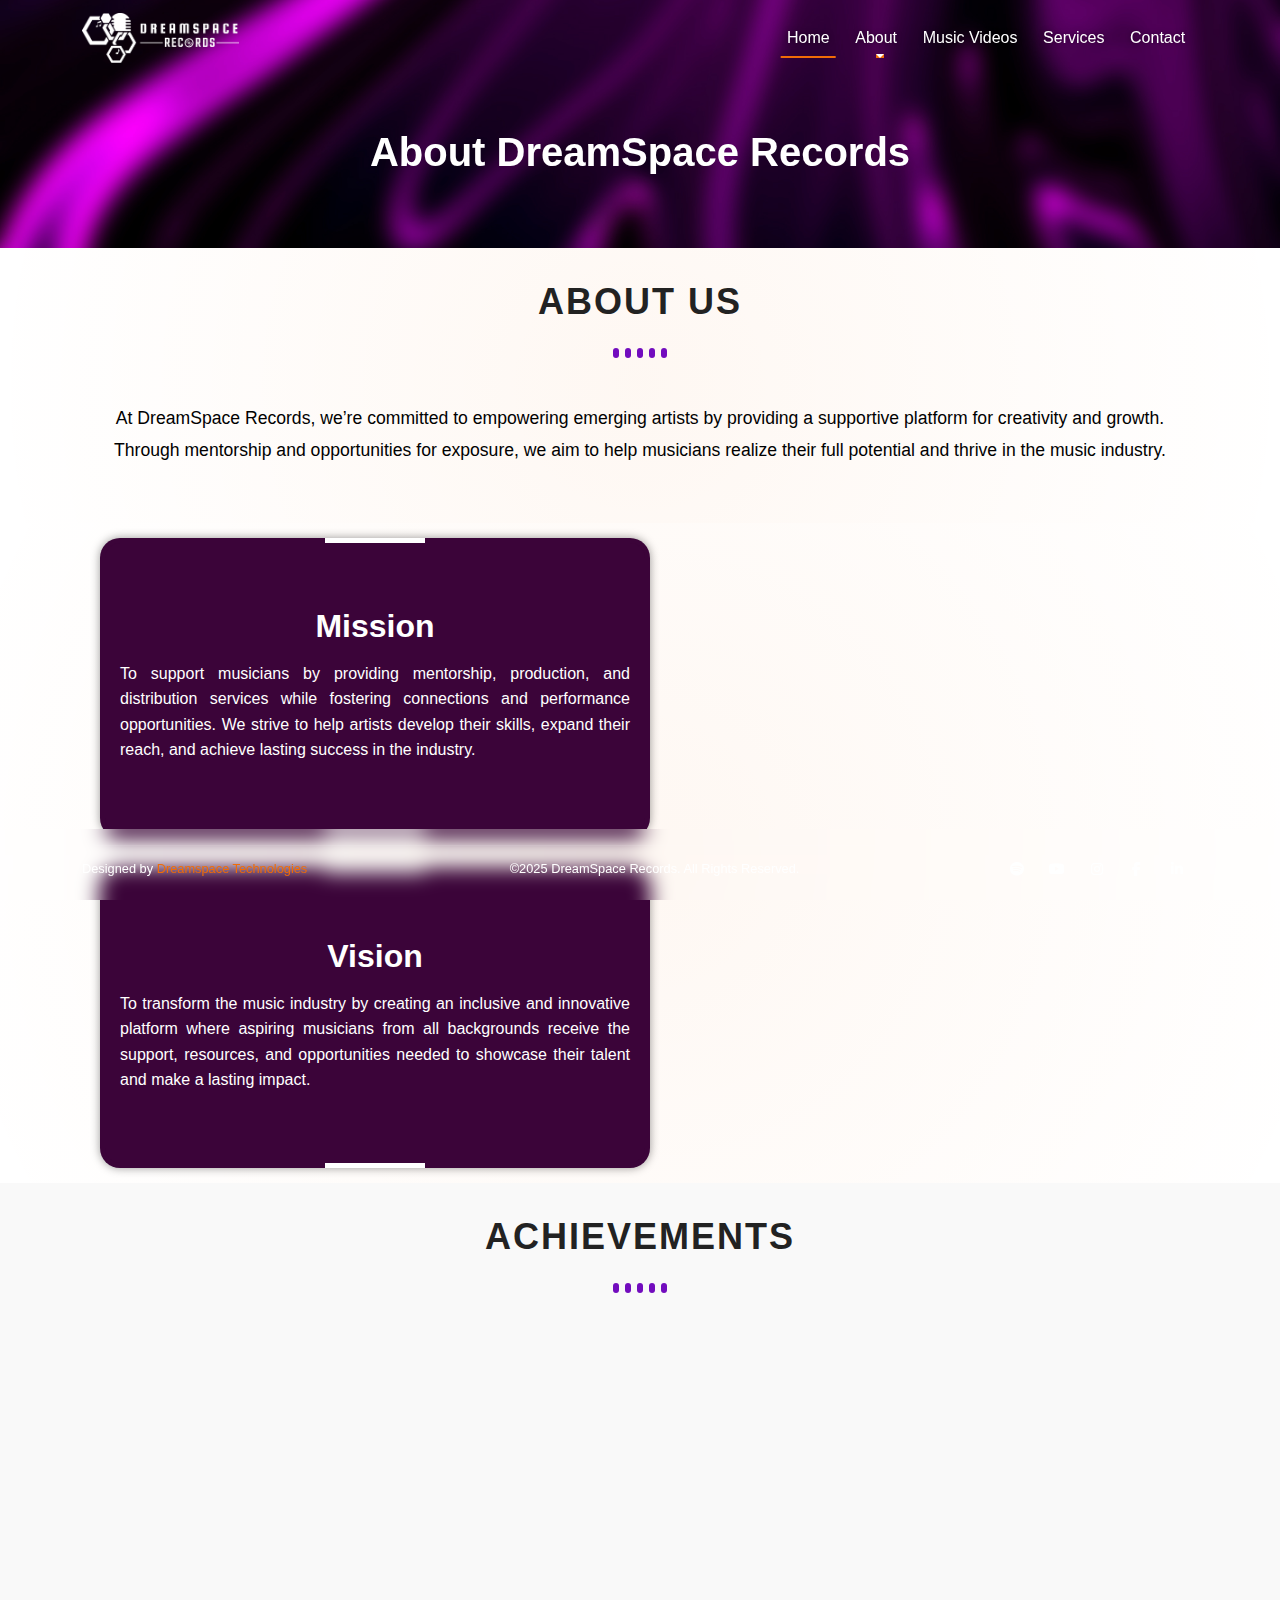
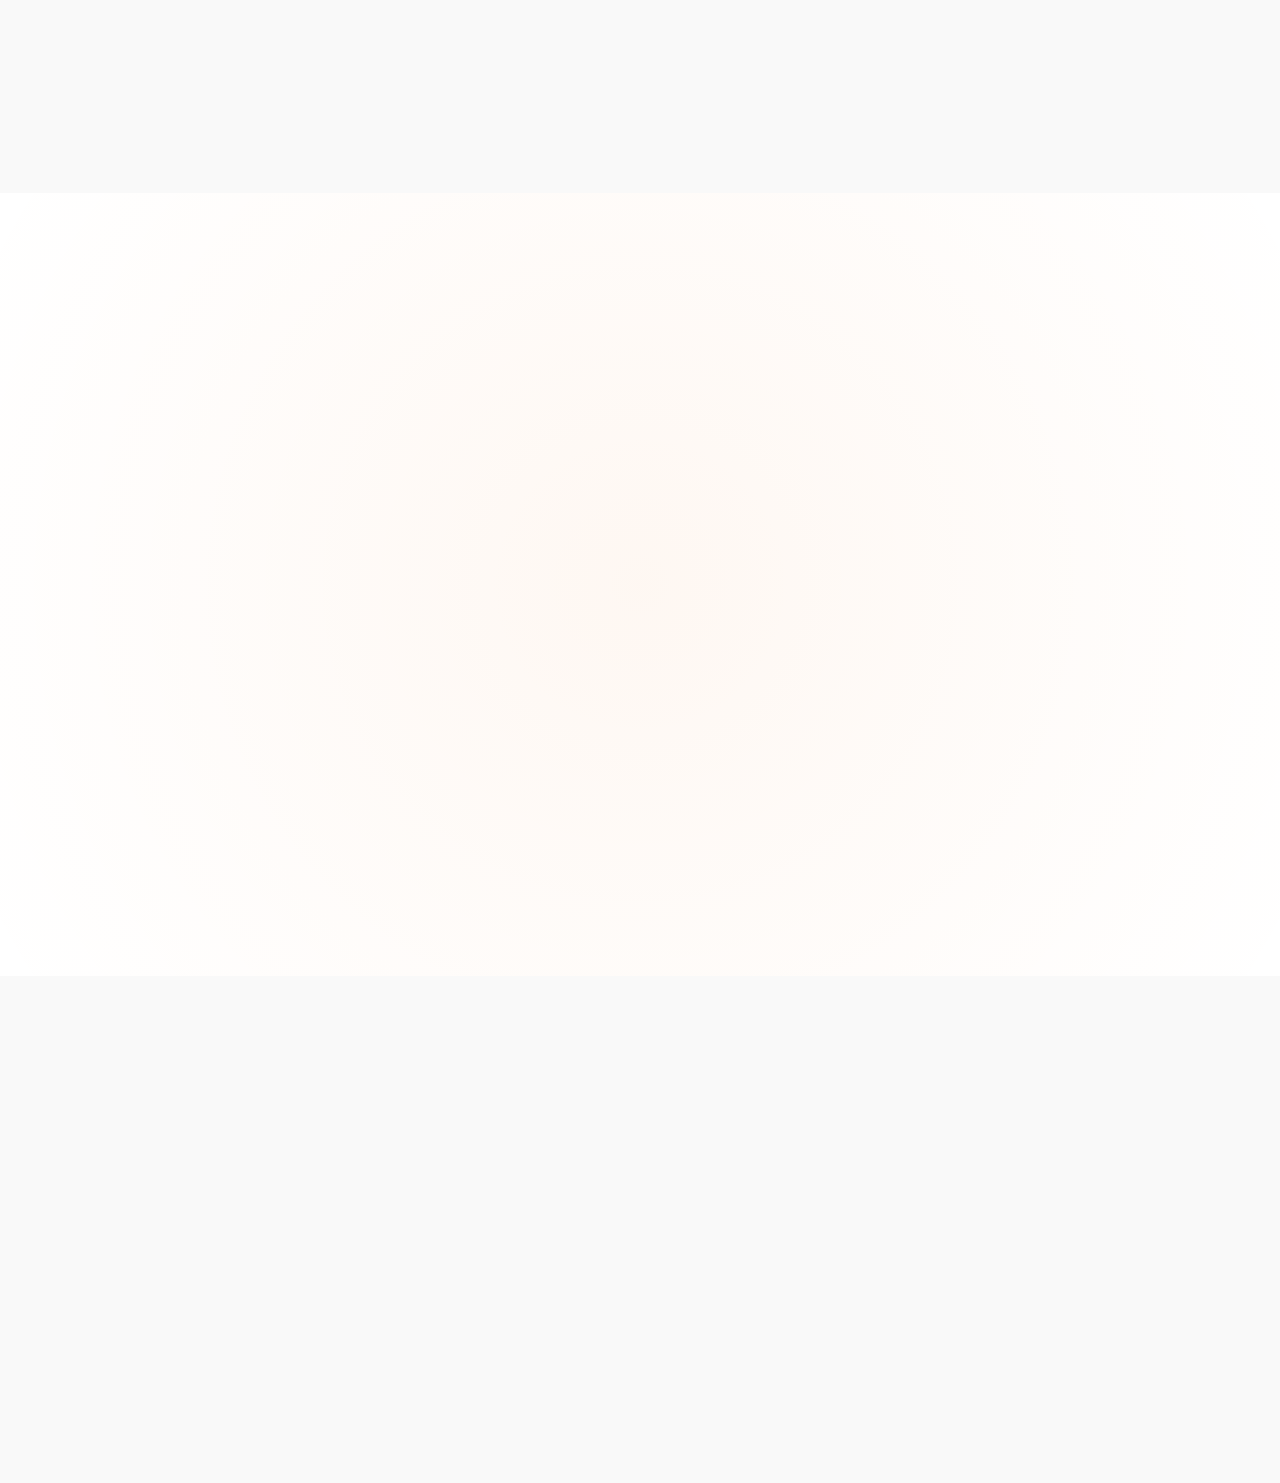
==== about.html @ 96973758 "feat : gallery section" ====
<!DOCTYPE html>
<html lang="en">
<head>
    <meta charset="UTF-8">
    <meta name="viewport" content="width=device-width, initial-scale=1.0">
    <title>About - DreamSpace Records</title>
    <link href="https://cdn.jsdelivr.net/npm/bootstrap@5.3.0/dist/css/bootstrap.min.css" rel="stylesheet">
    <link rel="stylesheet" href="https://cdnjs.cloudflare.com/ajax/libs/font-awesome/6.4.0/css/all.min.css">
    <link href="https://unpkg.com/aos@2.3.1/dist/aos.css" rel="stylesheet">
    <link rel="stylesheet" href="./styles.css">
</head>
<body>
    <!-- Navigation Bar -->
    <nav class="navbar navbar-expand-lg navbar-dark fixed-top">
        <div class="container">
            <a class="navbar-brand" href="index.html">
                <img src="./assets/images/wite.png"  alt="DreamSpace Records Logo" class="logo">
            </a>
            <button class="navbar-toggler" type="button" data-bs-toggle="collapse" data-bs-target="#navbarNav" aria-controls="navbarNav" aria-expanded="false" aria-label="Toggle navigation">
                <span class="navbar-toggler-icon"></span>
            </button>
            <div class="collapse navbar-collapse" id="navbarNav">
                <ul class="navbar-nav ms-auto">
                    <li class="nav-item">
                        <a class="nav-link active" href="index.html">Home</a>
                    </li>
                    <li class="nav-item dropdown">
                        <a class="nav-link dropdown-toggle" href="about.html" id="navbarDropdown" role="button">
                            About
                        </a>
                        <ul class="dropdown-menu" aria-labelledby="navbarDropdown">
                            <li><a class="dropdown-item" href="about.html#about-us">About Us</a></li>
                            <li><a class="dropdown-item" href="about.html#achievements">Achievements</a></li>
                            <li><a class="dropdown-item" href="about.html#artists">Artists</a></li>
                            <li><a class="dropdown-item" href="about.html#mentors">Mentors</a></li>
                        </ul>
                    </li>
                    <li class="nav-item">
                        <a class="nav-link" href="#music-videos">Music Videos</a>
                    </li>
                    <li class="nav-item">
                        <a class="nav-link" href="services.html">Services</a>
                    </li>
                    <li class="nav-item">
                        <a class="nav-link" href="contact.html">Contact</a>
                    </li>
                </ul>
            </div>
        </div>
    </nav>

    <!-- Page Header -->
    <section class="sub-page-header">
        <div class="container">
            <h1 data-aos="fade-up">About DreamSpace Records</h1>
        </div>
    </section>

    <!-- About Us Section -->
    <section id="about-us" class="about-section">
        <div class="container">
            <div class="section-title">
                <h2>About Us</h2>
                <div class="sound-wave">
                    <span></span><span></span><span></span><span></span><span></span>
                </div>
                <!-- <p>Watch. Listen. Repeat.</p> -->
            </div>
            <div class="row">
                    <p>At DreamSpace Records, we’re committed to empowering emerging artists by providing a supportive platform for creativity and growth. Through mentorship and opportunities for exposure, we aim to help musicians realize their full potential and thrive in the music industry.</p>
            </div>
        </div>
    </section>

    <!-- Mission & Vision Section -->
    <section class="nw-section">
        <div class="nw-card">
          <div class="nw-card-content">
            <h2>Mission</h2>
            <p>To support musicians by providing mentorship, production, and distribution services while fostering connections and performance opportunities. We strive to help artists develop their skills, expand their reach, and achieve lasting success in the industry.</p>
          </div>
        </div>
      
        <div class="nw-card">
          <div class="nw-card-content">
            <h2>Vision</h2>
            <p>To transform the music industry by creating an inclusive and innovative platform where aspiring musicians from all backgrounds receive the support, resources, and opportunities needed to showcase their talent and make a lasting impact.</p>
          </div>
        </div>
      </section>
      
    <!-- Achievements Section -->
    <section id="achievements" class="achievements-section">
        <div class="container">
            <div class="section-title">
                <h2>Achievements</h2>
                <div class="sound-wave">
                    <span></span><span></span><span></span><span></span><span></span>
                </div>
                <!-- <p>Over the past 2 years, we've reached some incredible milestones, and we are thrilled to share our achievements with you.</p> -->
            </div>
            <p class="section-intro" data-aos="fade-up">Over the past 2 years, we've reached some incredible milestones, and we are thrilled to share our achievements with you.</p>
            
            <div class="row row-cols-1 row-cols-md-2 row-cols-lg-5">
                <div class="col-a" data-aos="fade-up" data-aos-delay="100">
                    <div class="achievement-card">
                        <div class="achievement-icon">
                            <i class="fas fa-music"></i>
                        </div>
                        <h3>17+</h3>
                        <h4>Music Productions</h4>
                    </div>
                </div>
                <div class="col-a" data-aos="fade-up" data-aos-delay="200">
                    <div class="achievement-card">
                        <div class="achievement-icon">
                            <i class="fas fa-users"></i>
                        </div>
                        <h3>15+</h3>
                        <h4>Talented Artists</h4>
                    </div>
                </div>
                <div class="col-a" data-aos="fade-up" data-aos-delay="300">
                    <div class="achievement-card">
                        <div class="achievement-icon">
                            <i class="fas fa-microphone-alt"></i>
                        </div>
                        <h3>7+</h3>
                        <h4>Independent Artists</h4>
                    </div>
                </div>
                <div class="col-a" data-aos="fade-up" data-aos-delay="400">
                    <div class="achievement-card">
                        <div class="achievement-icon">
                            <i class="fas fa-graduation-cap"></i>
                        </div>
                        <h3>5</h3>
                        <h4>Education Programs</h4>
                    </div>
                </div>
                <div class="col-a" data-aos="fade-up" data-aos-delay="500">
                    <div class="achievement-card">
                        <div class="achievement-icon">
                            <i class="fas fa-graduation-cap"></i>
                        </div>
                        <h3>7</h3>
                        <h4>Live Performances</h4>
                    </div>
                </div>
            </div>
            
            <!-- <section id="imageGallery">
                <div class="gallery">
                    <div class="box box1"><img src="./assets/images/gallery/g-1.jpg" alt="Image 1"></div>
                    <div class="box box2"><img src="./assets/images/gallery/g-2.jpg" alt="Image 2"></div>
                    <div class="box box3"><img src="./assets/images/gallery/g-3.jpg" alt="Image 3"></div>
                    <div class="box box4"><img src="./assets/images/gallery/g-4.jpg" alt="Image 4"></div>
                    <div class="box box5"><img src="./assets/images/gallery/g-5.jpg" alt="Image 5"></div>
                    <div class="box box6"><img src="./assets/images/gallery/g-6.jpg" alt="Image 6"></div>
                    <div class="box box7"><img src="./assets/images/gallery/g-7.jpg" alt="Image 7"></div>
                    <div class="box box8"><img src="./assets/images/gallery/g-8.jpg" alt="Image 8"></div>
                </div>
            </section> -->


            <!-- <div class="achievement-gallery" data-aos="fade-up">
                <div class="row">
                    <div class="col-md-4">
                        <img src="/placeholder.svg?height=250&width=400" alt="Achievement 1" class="img-fluid rounded">
                    </div>
                    <div class="col-md-4">
                        <img src="/placeholder.svg?height=250&width=400" alt="Achievement 2" class="img-fluid rounded">
                    </div>
                    <div class="col-md-4">
                        <img src="/placeholder.svg?height=250&width=400" alt="Achievement 3" class="img-fluid rounded">
                    </div>
                </div>
            </div> -->
        </div>
    </section>

    
    <!-- Artists Section -->
    <section id="artists" class="artists-section">
        <div class="container">
            <h2 class="section-title" data-aos="fade-up">Artists</h2>
            
            <div class="row">
                <div class="col-md-4" data-aos="fade-up" data-aos-delay="100">
                    <div class="artist-card">
                        <div class="artist-image">
                            <img src="./assets/images/aram-sei.jpg" alt="Dinoj M" class="img-fluid">
                        </div>
                        <div class="artist-info">
                            <h3>Dinoj M</h3>
                            <h4>Music Producer, Indie Artist</h4>
                            <p>As the Director of DreamSpace Records, Dinoj not only oversees operations but also actively produces music for fellow artists, fostering their growth and empowering their creative journeys.</p>
                            <div class="artist-social">
                                <a href="#"><i class="fab fa-instagram"></i></a>
                                <a href="#"><i class="fab fa-spotify"></i></a>
                                <a href="#"><i class="fab fa-youtube"></i></a>
                            </div>
                        </div>
                    </div>
                </div>
                <div class="col-md-4" data-aos="fade-up" data-aos-delay="200">
                    <div class="artist-card">
                        <div class="artist-image">
                            <img src="/placeholder.svg?height=400&width=400" alt="SajaS" class="img-fluid">
                        </div>
                        <div class="artist-info">
                            <h3>SajaS</h3>
                            <h4>Indie Artist</h4>
                            <p>Known for her powerful rap lyrics, SajaS addresses themes of women's empowerment and social issues, using her music to inspire and provoke thought.</p>
                            <div class="artist-social">
                                <a href="#"><i class="fab fa-instagram"></i></a>
                                <a href="#"><i class="fab fa-spotify"></i></a>
                                <a href="#"><i class="fab fa-youtube"></i></a>
                            </div>
                        </div>
                    </div>
                </div>
                <div class="col-md-4" data-aos="fade-up" data-aos-delay="300">
                    <div class="artist-card">
                        <div class="artist-image">
                            <img src="/placeholder.svg?height=400&width=400" alt="Jeroem Jr" class="img-fluid">
                        </div>
                        <div class="artist-info">
                            <h3>Jeroem Jr</h3>
                            <h4>Indie Artist</h4>
                            <p>Jeroem Jr expresses pride in his culture and personal emotions through his raps, offering listeners a deep connection to his heritage and experiences.</p>
                            <div class="artist-social">
                                <a href="#"><i class="fab fa-instagram"></i></a>
                                <a href="#"><i class="fab fa-spotify"></i></a>
                                <a href="#"><i class="fab fa-youtube"></i></a>
                            </div>
                        </div>
                    </div>
                </div>
            </div>
        </div>
    </section>

    <!-- Mentors Section -->
    <section id="mentors" class="mentors-section">
        <div class="container">
            <h2 class="section-title" data-aos="fade-up">Mentors</h2>
            
            <div class="row">
                <div class="col-md-6 col-lg-3" data-aos="fade-up" data-aos-delay="100">
                    <div class="mentor-card">
                        <div class="mentor-image">
                            <img src="/placeholder.svg?height=300&width=300" alt="Mentor 1" class="img-fluid">
                        </div>
                        <div class="mentor-info">
                            <h3>Navz-47</h3>
                            <h4>Hip-Hop Artist & Producer</h4>
                            <p>International artist conducting workshops to help develop skills.</p>
                        </div>
                    </div>
                </div>
                <div class="col-md-6 col-lg-3" data-aos="fade-up" data-aos-delay="200">
                    <div class="mentor-card">
                        <div class="mentor-image">
                            <img src="/placeholder.svg?height=300&width=300" alt="Mentor 2" class="img-fluid">
                        </div>
                        <div class="mentor-info">
                            <h3>Gachi B</h3>
                            <h4>Music Producer</h4>
                            <p>Helping artists develop their skills and launch music careers.</p>
                        </div>
                    </div>
                </div>
                <div class="col-md-6 col-lg-3" data-aos="fade-up" data-aos-delay="300">
                    <div class="mentor-card">
                        <div class="mentor-image">
                            <img src="/placeholder.svg?height=300&width=300" alt="Mentor 3" class="img-fluid">
                        </div>
                        <div class="mentor-info">
                            <h3>Sumugan Sivanesan</h3>
                            <h4>Music Educator</h4>
                            <p>Guiding aspiring musicians in creating innovative music.</p>
                        </div>
                    </div>
                </div>
                <div class="col-md-6 col-lg-3" data-aos="fade-up" data-aos-delay="400">
                    <div class="mentor-card">
                        <div class="mentor-image">
                            <img src="/placeholder.svg?height=300&width=300" alt="Mentor 4" class="img-fluid">
                        </div>
                        <div class="mentor-info">
                            <h3>Lucinda Dayhew</h3>
                            <h4>Vocal Coach</h4>
                            <p>Helping artists develop their vocal skills and techniques.</p>
                        </div>
                    </div>
                </div>
            </div>
        </div>
    </section>

    <!-- Footer -->
    <footer class="glass-footer">
        <div class="container">
            <div class="footer-bottom">
                <p class="design-by">
                    Designed by <a href="" target="_blank">Dreamspace Technologies</a>
                </p>            
                <p class="copyright">&copy;2025 DreamSpace Records. All Rights Reserved.</p>
                <div class="social-icons">
                    <a href="https://open.spotify.com/" target="_blank"><i class="fab fa-spotify"></i></a>
                    <a href="https://www.youtube.com/@DreamSpaceRecords-lk" target="_blank"><i class="fab fa-youtube"></i></a>
                    <a href="https://www.instagram.com/" target="_blank"><i class="fab fa-instagram"></i></a>
                    <a href="https://www.facebook.com/dreamspacerecords.lk" target="_blank"><i class="fab fa-facebook-f"></i></a>
                    <a href="https://www.linkedin.com/" target="_blank"><i class="fab fa-linkedin-in"></i></a>
                </div>
            </div>
        </div>
    </footer>

    <script src="https://cdn.jsdelivr.net/npm/bootstrap@5.3.0/dist/js/bootstrap.bundle.min.js"></script>
    <script src="https://unpkg.com/aos@2.3.1/dist/aos.js"></script>
    <script src="script.js"></script>
</body>
</html>
---- styles.css ----
/* Global Styles */
:root {
  --primary-color: #f06c07;
  --secondary-color: #42376a;
  --dark-color: #010101;
  --light-color: #ebf of2;
  --transition: all 0.3s ease;
}

body {
  font-family: "Poppins", sans-serif;
  background-color: #ffffff;
  color: var(--dark-color);
  overflow-x: hidden;
}

h1,
h2,
h3,
h4,
h5,
h6 {
  font-weight: 700;
}

a {
  color: var(--primary-color);
  text-decoration: none;
  transition: var(--transition);
}

a:hover {
  color: var(--secondary-color);
}


/*--------------------------------------------------------------
# Section Title - Animated Sound Wave
--------------------------------------------------------------*/
.section-title {
  text-align: center;
  padding-bottom: 40px;
  position: relative;
}

.section-title h2 {
  font-size: 36px;
  font-weight: 700;
  color: #222; /* Dark text for contrast */
  text-transform: uppercase;
  letter-spacing: 2px;
  margin-bottom: 20px;
}

/* Sound Wave Animation */
.sound-wave {
  display: flex;
  justify-content: center;
  align-items: center;
  gap: 6px;
  height: 20px;
}

/* Individual Bars */
.sound-wave span {
  display: inline-block;
  width: 6px;
  height: 10px;
  background: #720CBE;  /* Your required color */
  animation: waveMotion 1s infinite ease-in-out alternate;
  border-radius: 3px;
}

/* Animation Timing for Each Bar */
.sound-wave span:nth-child(1) {
  animation-delay: 0s;
}
.sound-wave span:nth-child(2) {
  animation-delay: 0.2s;
}
.sound-wave span:nth-child(3) {
  animation-delay: 0.4s;
}
.sound-wave span:nth-child(4) {
  animation-delay: 0.6s;
}
.sound-wave span:nth-child(5) {
  animation-delay: 0.8s;
}

/* Keyframes for Wave Motion */
@keyframes waveMotion {
  0% {
    height: 10px;
    opacity: 0.8;
  }
  50% {
    height: 20px;
    opacity: 1;
  }
  100% {
    height: 10px;
    opacity: 0.8;
  }
}

/* Subtitle Text */
.section-title p {
  font-size: 18px;
  color: #555;
  max-width: 600px;
  margin: 10px auto 0;
  line-height: 1.6;
  font-weight: 300;
}

/* cursor animation */
.cursor-container {
  position: fixed;
  top: 0;
  left: 0;
  pointer-events: none;
  z-index: 9999;
  width: 100%;
  height: 100%;
}

.cursor {
  position: fixed; /* Change from absolute to fixed */
  width: 20px;
  height: 20px;
  background-color: #720cbe;
  border-radius: 50%;
  transform: translate(-50%, -50%);
  transition: width 0.2s, height 0.2s;
  box-shadow: 0 0 10px rgba(114, 12, 190, 0.5);
}

.cursor-trail {
  position: fixed; /* Change from absolute to fixed */
  width: 40px;
  height: 40px;
  border: 2px solid #ff6d00;
  border-radius: 50%;
  transform: translate(-50%, -50%);
  transition: all 0.08s ease-out;
  opacity: 0.6;
}

.music-note {
  position: fixed; /* This is set in JS now, but good to have here too */
  font-size: 24px;
  pointer-events: none;
  animation: float 2s cubic-bezier(0.25, 0.1, 0.25, 1) forwards;
  opacity: 0.9;
  z-index: 100;
}

.music-note.purple {
  color: #720cbe;
  text-shadow: 0 0 5px rgba(114, 12, 190, 0.3);
}

.music-note.orange {
  color: #ff6d00;
  text-shadow: 0 0 5px rgba(255, 109, 0, 0.3);
}

.wave {
  position: fixed; /* This is set in JS now, but good to have here too */
  border-radius: 50%;
  transform: translate(-50%, -50%);
  pointer-events: none;
  opacity: 0;
  z-index: 90;
  animation: wave 1.8s cubic-bezier(0.215, 0.61, 0.355, 1) forwards;
}

.wave.purple {
  border: 2px solid #720cbe;
}

.wave.orange {
  border: 2px solid #ff6d00;
}

@keyframes float {
  0% {
      transform: translate(0, 0) rotate(0deg) scale(0.5);
      opacity: 0.9;
  }
  20% {
      opacity: 1;
  }
  100% {
      transform: translate(var(--x), var(--y)) rotate(var(--r)) scale(1.2);
      opacity: 0;
  }
}

@keyframes wave {
  0% {
      width: 0px;
      height: 0px;
      opacity: 0.7;
  }
  50% {
      opacity: 0.5;
  }
  100% {
      width: 200px;
      height: 200px;
      opacity: 0;
  }
}

@media (max-width: 768px) {
  .cursor {
      width: 15px;
      height: 15px;
  }
  
  .cursor-trail {
      width: 30px;
      height: 30px;
  }
  
  .music-note {
      font-size: 20px;
  }
  
  @keyframes wave {
      100% {
          width: 150px;
          height: 150px;
      }
  }
}


/* Navbar Styles */

/* Navbar Styles */
.navbar {
  background-color: transparent;
  padding: 0.5rem 0; /* Reduced padding for a smaller navbar */
  transition: var(--transition);
  backdrop-filter: blur(0px);
  -webkit-backdrop-filter: blur(0px);
}

.navbar.scrolled {
  background-color: rgba(1, 1, 1, 0.7);
  box-shadow: 0 2px 10px rgba(0, 0, 0, 0.1);
  backdrop-filter: blur(10px);
  -webkit-backdrop-filter: blur(10px);
}

/* Adjusted logo size */
.navbar-brand img.logo {
  height: 50px; /* Reduced logo height */
  transition: var(--transition);
}

/* Navbar Links */
.navbar-dark .navbar-nav .nav-link {
  color: white !important;
  font-weight: 500;
  padding: 0.5rem 0.8rem;
  position: relative;
  text-shadow: 0 0 5px rgba(0, 0, 0, 0.5);
}

.navbar-dark .navbar-nav .nav-link::after {
  content: "";
  position: absolute;
  bottom: 0;
  left: 50%;
  width: 0;
  height: 2px;
  background-color: var(--primary-color);
  transition: var(--transition);
  transform: translateX(-50%);
}

.navbar-dark .navbar-nav .nav-link:hover::after,
.navbar-dark .navbar-nav .nav-link.active::after {
  width: 80%;
}

/* Dropdown Menu */
.dropdown-menu {
  background-color: rgba(1, 1, 1, 0.85);
  border: none;
  border-radius: 0.5rem;
  backdrop-filter: blur(12px);
  -webkit-backdrop-filter: blur(12px);
  padding: 0.8rem;
  min-width: 220px;
  box-shadow: 0 5px 20px rgba(0, 0, 0, 0.3);
  transform: translateY(10px);
  opacity: 0;
  visibility: hidden;
  transition: opacity 0.3s ease, transform 0.3s ease;
}

/* Show dropdown smoothly */
.nav-item.dropdown:hover .dropdown-menu {
  opacity: 1;
  visibility: visible;
  transform: translateY(0);
}

/* Dropdown Items */
.dropdown-item {
  color: white;
  transition: var(--transition);
  padding: 0.6rem 1rem;
  border-radius: 0.3rem;
  margin-bottom: 0.25rem;
  display: flex;
  align-items: center;
  gap: 10px;
  font-size: 0.95rem;
  transition: all 0.3s ease;
}

/* Add hover effect with slight movement */
.dropdown-item:hover {
  background-color: var(--primary-color);
  color: white;
  transform: translateX(8px);
}

/* Dropdown item icon (optional) */
.dropdown-item i {
  font-size: 1rem;
  opacity: 0.8;
  transition: 0.3s ease;
}

.dropdown-item:hover i {
  opacity: 1;
}


/* When the navbar is scrolled, change background color to white */
.navbar.scrolled {
  background-color: white !important;
  box-shadow: 0 2px 10px rgba(0, 0, 0, 0.1);
  backdrop-filter: blur(10px);
  -webkit-backdrop-filter: blur(10px);
}

/* Adjust text color for scrolled navbar */
.navbar.scrolled .nav-link {
  color: purple !important;
}



/* Mobile Navbar */
@media (max-width: 991.98px) {
  .navbar-collapse {
    background-color: rgba(1, 1, 1, 0.95);
    padding: 1rem;
    border-radius: 0.5rem;
  }
}


/* Hero Section Styles */
.hero-section {
  position: relative;
  height: 100vh;
  overflow: hidden;
}

.carousel-item {
  height: 100vh;
}

.carousel-item img {
  object-fit: cover;
  filter: brightness(0.6);
  height: 100%;
}

.carousel-caption {
  position: absolute;
  top: 50%;
  left: 0;
  right: 0;
  transform: translateY(-50%);
  bottom: auto;
  z-index: 10;
  pointer-events: none;
}

/* Fixed dimensions for hero logo */
.hero-logo {
  width: 300px;
  height: auto;
  margin-bottom: 2rem;
  animation: float 3s ease-in-out infinite;
}

@keyframes float {
  0% {
    transform: translateY(0px);
  }
  50% {
    transform: translateY(-10px);
  }
  100% {
    transform: translateY(0px);
  }
}

.slogan {
  font-size: 2.5rem;
  font-weight: 700;
  margin-bottom: 2rem;
  text-shadow: 2px 2px 4px rgba(0, 0, 0, 0.5);
}

/* Latest Videos Section Styles */
.latest-videos-section {
  padding: 2.5rem 0;
  background-color: var(--light-color);
}

.video-card {
  background-color: white;
  border-radius: 1rem;
  overflow: hidden;
  box-shadow: 0 5px 15px rgba(0, 0, 0, 0.1);
  transition: var(--transition);
  margin-bottom: 2rem;
  height: 100%;
  position: relative;
  z-index: 1;
}

.video-card::before {
  content: "";
  position: absolute;
  top: 0;
  left: 0;
  width: 100%;
  height: 100%;
  background: linear-gradient(135deg, var(--primary-color) 0%, var(--secondary-color) 100%);
  opacity: 0;
  z-index: -1;
  transition: var(--transition);
  border-radius: 1rem;
}

.video-card:hover::before {
  opacity: 0.1;
}

.video-card:hover {
  transform: translateY(-10px) scale(1.02);
  box-shadow: 0 15px 30px rgba(0, 0, 0, 0.2);
}

.video-thumbnail {
  position: relative;
  overflow: hidden;
}

.video-thumbnail img {
  width: 100%;
  transition: var(--transition);
}

.video-card:hover .video-thumbnail img {
  transform: scale(1.1);
}

.play-button {
  position: absolute;
  top: 50%;
  left: 50%;
  transform: translate(-50%, -50%);
  width: 60px;
  height: 60px;
  background-color: var(--primary-color);
  border-radius: 50%;
  display: flex;
  align-items: center;
  justify-content: center;
  color: white;
  font-size: 1.5rem;
  opacity: 0;
  transition: var(--transition);
  cursor: pointer;
  z-index: 2;
}

.video-card:hover .play-button {
  opacity: 1;
  animation: pulse 1.5s infinite;
}

@keyframes pulse {
  0% {
    box-shadow: 0 0 0 0 rgba(240, 108, 7, 0.7);
  }
  70% {
    box-shadow: 0 0 0 15px rgba(240, 108, 7, 0);
  }
  100% {
    box-shadow: 0 0 0 0 rgba(240, 108, 7, 0);
  }
}

.video-info {
  padding: 1.5rem;
}

.video-info h3 {
  font-size: 1.5rem;
  margin-bottom: 0.5rem;
  color: var(--secondary-color);
}

.video-info p {
  color: #666;
  margin-bottom: 1rem;
}

.watch-link {
  display: inline-block;
  color: var(--primary-color);
  font-weight: 600;
  transition: var(--transition);
}

.watch-link:hover {
  color: var(--secondary-color);
  transform: translateX(5px);
}

.watch-all-btn {
  background-color: var(--primary-color);
  border: none;
  padding: 0.75rem 2rem;
  font-weight: 600;
  border-radius: 50px;
  transition: var(--transition);
  position: relative;
  overflow: hidden;
  z-index: 1;
}

.watch-all-btn::before {
  content: "";
  position: absolute;
  top: 0;
  left: -100%;
  width: 100%;
  height: 100%;
  background: linear-gradient(90deg, transparent, rgba(255, 255, 255, 0.2), transparent);
  transition: var(--transition);
  z-index: -1;
}

.watch-all-btn:hover {
  background-color: var(--secondary-color);
  transform: translateY(-5px);
  box-shadow: 0 10px 20px rgba(0, 0, 0, 0.1);
}

.watch-all-btn:hover::before {
  left: 100%;
  transition: 0.7s;
}

/* Page Header Styles */
.page-header {
  background-color: var(--secondary-color);
  padding: 8rem 0 4rem;
  text-align: center;
  position: relative;
}

.page-header::before {
  content: "";
  position: absolute;
  top: 0;
  left: 0;
  width: 100%;
  height: 100%;
  background: linear-gradient(135deg, rgba(240, 108, 7, 0.8) 0%, rgba(66, 55, 106, 0.8) 100%);
  opacity: 0.8;
}

.page-header h1 {
  color: white;
  position: relative;
  font-size: 3rem;
  text-shadow: 2px 2px 4px rgba(0, 0, 0, 0.3);
}

.sub-page-header {
  background-color: var(--secondary-color);
  background-image: url('assets/images/sub-bg.jpg'); /* Replace with your image path */
  background-size: cover; /* Ensures the image covers the section */
  background-position: center; /* Centers the image */
  background-repeat: no-repeat; /* Prevents the image from repeating */
  padding: 8rem 0 4rem;
  text-align: center;
  position: relative;
  color: #fff; /* Optional: change text color to white to contrast with the background */
}

/* About Section Styles */
.about-section {
  padding: 2rem 0;
}

.about-section p {
  font-size: 1.1rem;
  line-height: 1.8;
  margin-bottom: 1.5rem;
  text-align: center;
}

.about-section h3 {
  color: var(--primary-color);
  margin-bottom: 1rem;
}

.about-image {
  margin-top: 2rem;
  overflow: hidden;
  border-radius: 1rem;
  box-shadow: 0 10px 30px rgba(0, 0, 0, 0.1);
}

.about-image img {
  transition: var(--transition);
}

.about-image:hover img {
  transform: scale(1.05);
}


/* mission & vision section */
.nw-section {
  display: flex;
  justify-content: space-between;
  margin: 0;
  padding: 0 100px;
  flex-wrap: wrap;
  align-items: flex-start;
}

.nw-card {
  background: #3b0439;
  position: relative;
  display: flex;
  justify-content: center;
  align-items: center;
  overflow: hidden;
  border-radius: 20px;
  margin: 15px 0;
  box-sizing: border-box;
  width: 100%;
  height: 300px; /* Fixed height for large screens */
  max-width: 550px; /* Max width for large screens */
  padding: 20px;
  box-shadow: 0 0 10px rgba(0, 0, 0, 0.4);
}

.nw-card-content {
  text-align: center;
  z-index: 1;
  color: white;
}

.nw-card h2 {
  font-size: 2em;
  margin: 0;
  padding: 5px 0;
}

.nw-card p {
  font-size: 1em;
  line-height: 1.6;
  margin: 10px 0;
  text-align: justify;
}

.nw-card::before {
  content: '';
  position: absolute;
  width: 100px;
  background-image: linear-gradient(180deg, rgb(255, 255, 255), rgb(255, 255, 255));
  height: 230%;
  animation: rotBGimg 15s linear infinite;
  transition: all 0.2s linear;
}

@keyframes rotBGimg {
  from {
    transform: rotate(0deg);
  }
  to {
    transform: rotate(360deg);
  }
}

.nw-card::after {
  content: '';
  position: absolute;
  background: #3b0439;
  inset: 5px;
  border-radius: 15px;
}

/* Responsive Design for Small Screens */
@media screen and (max-width: 768px) {
  .nw-section {
    flex-direction: column;
    align-items: center;
    padding: 0 20px; /* Reduced padding on small screens */
  }

  .nw-card {
    width: 100%; /* Full width on smaller screens */
    max-width: none; /* No max width restriction */
    height: auto; /* Allow the height to adjust automatically */
    padding: 15px; /* Adjust padding for smaller screens */
  }

  .nw-card h2 {
    font-size: 1.5em; /* Smaller font size on small screens */
  }

  .nw-card p {
    font-size: 0.9em; /* Smaller text size for better readability */
  }
}




/* Achievements Section Styles */
.achievements-section {
  padding: 2rem 0;
  background-color: #f9f9f9;
}

.section-intro {
  text-align: center;
  max-width: 800px;
  margin: 0 auto 3rem;
  font-size: 1.2rem;
}

.achievement-card {
  background-color: #3b0439;
  padding: 2rem;
  border-radius: 1rem;
  text-align: center;
  box-shadow: 0 5px 15px rgba(0, 0, 0, 0.05);
  transition: var(--transition);
  height: 100%;
}

.achievement-card:hover {
  transform: translateY(-10px);
  box-shadow: 0 15px 30px rgba(0, 0, 0, 0.1);
}

.achievement-icon {
  width: 80px;
  height: 80px;
  background-color: #ffffff;
  color: #3b0439;
  border-radius: 50%;
  display: flex;
  align-items: center;
  justify-content: center;
  font-size: 2rem;
  margin: 0 auto 1.5rem;
}

.achievement-card h3 {
  font-size: 2.5rem;
  color: white;
  margin-bottom: 0.5rem;
}

.achievement-card h4 {
  font-size: 1.2rem;
  color: white;
  margin-bottom: 1rem;
}

.achievement-details {
  margin-top: 3rem;
}

.achievement-item {
  background-color: white;
  padding: 2rem;
  border-radius: 1rem;
  box-shadow: 0 5px 15px rgba(0, 0, 0, 0.05);
  margin-bottom: 2rem;
}

.achievement-item h3 {
  color: var(--secondary-color);
  margin-bottom: 1rem;
}

.achievement-gallery {
  margin-top: 3rem;
}

.achievement-gallery img {
  margin-bottom: 1.5rem;
  border-radius: 0.5rem;
  box-shadow: 0 5px 15px rgba(0, 0, 0, 0.1);
  transition: var(--transition);
}

.achievement-gallery img:hover {
  transform: scale(1.05);
}

.col-a {
  margin-top: 2rem;
}

/* Apply styles only to the image gallery section */
#imageGallery {
  display: flex;
  justify-content: center;
  align-items: center;
  height: 100vh;
  margin: 0;
  background-color: #ddd;
}

/* Grid container */
#imageGallery .gallery {
  display: grid;
  grid-template-columns: repeat(4, 1fr);
  grid-template-rows: repeat(3, 1fr);
  gap: 10px;
  width: 90vw;
  height: 90vh;
}

/* Individual image boxes */
#imageGallery .box {
  background-color: white;
  box-shadow: 3px 3px 5px rgba(0, 0, 0, 0.2);
  overflow: hidden;
  display: flex;
  justify-content: center;
  align-items: center;
}

/* Image Styling */
#imageGallery .box img {
  width: 100%;
  height: 100%;
  object-fit: cover;
  border-radius: 10px;
}

/* Grid layout for big screens */
#imageGallery .box1 { grid-column: 1; grid-row: 1; }
#imageGallery .box2 { grid-column: 2; grid-row: 1; }
#imageGallery .box3 { grid-column: 3 / 5; grid-row: 1; }
#imageGallery .box4 { grid-column: 1 / 3; grid-row: 2 / 4; } /* Large box */
#imageGallery .box5 { grid-column: 3; grid-row: 2; }
#imageGallery .box6 { grid-column: 4; grid-row: 2 / 4; } /* Tall box */
#imageGallery .box7 { grid-column: 3; grid-row: 3; }
#imageGallery .box8 { grid-column: 4; grid-row: 3; }

/* RESPONSIVE DESIGN */
@media (max-width: 768px) {
  #imageGallery {
      height: auto;
      padding: 20px;
  }

  #imageGallery .gallery {
      display: grid;
      grid-template-columns: 1fr;
      gap: 15px;
      width: 90%;
      height: auto;
  }

  #imageGallery .box {
      height: 200px;
      border-radius: 10px;
  }

  /* Show only 4 images */
  #imageGallery .box5, 
  #imageGallery .box6, 
  #imageGallery .box7, 
  #imageGallery .box8 {
      display: none;
  }
}





/* Artists Section Styles */
.artists-section {
  padding: 5rem 0;
}

.artist-card {
  background-color: white;
  border-radius: 1rem;
  overflow: hidden;
  box-shadow: 0 5px 15px rgba(0, 0, 0, 0.1);
  transition: var(--transition);
  margin-bottom: 2rem;
  height: 100%;
}

.artist-card:hover {
  transform: translateY(-10px) rotateY(5deg);
  box-shadow: 0 15px 30px rgba(0, 0, 0, 0.2);
}

.artist-image {
  overflow: hidden;
  position: relative;
}

.artist-image::before {
  content: "";
  position: absolute;
  top: 0;
  left: 0;
  width: 100%;
  height: 100%;
  background: linear-gradient(to top, rgba(0, 0, 0, 0.7) 0%, transparent 100%);
  opacity: 0;
  transition: var(--transition);
  z-index: 1;
}

.artist-card:hover .artist-image::before {
  opacity: 1;
}

.artist-image img {
  width: 100%;
  transition: var(--transition);
}

.artist-card:hover .artist-image img {
  transform: scale(1.1);
}

.artist-info {
  padding: 1.5rem;
}

.artist-info h3 {
  font-size: 1.5rem;
  color: var(--secondary-color);
  margin-bottom: 0.5rem;
}

.artist-info h4 {
  font-size: 1rem;
  color: var(--primary-color);
  margin-bottom: 1rem;
}

.artist-social {
  margin-top: 1.5rem;
}

.artist-social a {
  display: inline-block;
  width: 40px;
  height: 40px;
  background-color: #f5f5f5;
  border-radius: 50%;
  text-align: center;
  line-height: 40px;
  margin-right: 0.5rem;
  color: var(--secondary-color);
  transition: var(--transition);
}

.artist-social a:hover {
  background-color: var(--primary-color);
  color: white;
  transform: translateY(-5px);
}

/* Mentors Section Styles */
.mentors-section {
  padding: 5rem 0;
  background-color: #f9f9f9;
}

.mentor-card {
  background-color: white;
  border-radius: 1rem;
  overflow: hidden;
  box-shadow: 0 5px 15px rgba(0, 0, 0, 0.1);
  transition: var(--transition);
  margin-bottom: 2rem;
  height: 100%;
}

.mentor-card:hover {
  transform: translateY(-10px);
  box-shadow: 0 15px 30px rgba(0, 0, 0, 0.2);
}

.mentor-image {
  overflow: hidden;
}

.mentor-image img {
  width: 100%;
  transition: var(--transition);
}

.mentor-card:hover .mentor-image img {
  transform: scale(1.1);
}

.mentor-info {
  padding: 1.5rem;
  text-align: center;
}

.mentor-info h3 {
  font-size: 1.3rem;
  color: var(--secondary-color);
  margin-bottom: 0.5rem;
}

.mentor-info h4 {
  font-size: 1rem;
  color: var(--primary-color);
  margin-bottom: 1rem;
}

/* Music Videos Gallery Styles */
.music-videos-gallery {
  padding: 5rem 0;
}

.video-meta {
  display: flex;
  justify-content: space-between;
  margin-bottom: 1rem;
  font-size: 0.9rem;
  color: #777;
}

.video-meta span {
  display: flex;
  align-items: center;
}

.video-meta i {
  margin-right: 0.5rem;
  color: var(--primary-color);
}

/* Services Section Styles */
.services-section {
  padding: 5rem 0;
}

.service-card {
  background-color: white;
  border-radius: 1rem;
  overflow: hidden;
  box-shadow: 0 5px 15px rgba(0, 0, 0, 0.1);
  transition: var(--transition);
  margin-bottom: 2rem;
  height: 100%;
  position: relative;
  z-index: 1;
}

.service-card::before {
  content: "";
  position: absolute;
  top: 0;
  left: 0;
  width: 100%;
  height: 5px;
  background: linear-gradient(90deg, var(--primary-color), var(--secondary-color));
  transition: var(--transition);
  z-index: -1;
}

.service-card:hover::before {
  height: 100%;
  opacity: 0.1;
}

.service-card:hover {
  transform: translateY(-10px);
  box-shadow: 0 15px 30px rgba(0, 0, 0, 0.2);
}

.service-icon {
  width: 80px;
  height: 80px;
  background-color: var(--primary-color);
  color: white;
  border-radius: 50%;
  display: flex;
  align-items: center;
  justify-content: center;
  font-size: 2rem;
  margin: 0 auto 1.5rem;
  transition: var(--transition);
}

.service-card:hover .service-icon {
  transform: rotateY(360deg);
  background-color: var(--secondary-color);
}

.service-info {
  padding: 2rem;
  text-align: center;
}

.service-info h3 {
  font-size: 1.5rem;
  color: var(--secondary-color);
  margin-bottom: 1rem;
}

.service-gallery {
  margin-top: 2rem;
}

.service-gallery .row {
  margin-bottom: 1.5rem;
}

.service-gallery img {
  border-radius: 0.5rem;
  box-shadow: 0 5px 15px rgba(0, 0, 0, 0.1);
  transition: var(--transition);
}

.service-gallery img:hover {
  transform: scale(1.05);
}

/* Contact Section Styles */
.contact-section {
  padding: 2.5rem auto 8rem;
}

.contact-info {
  background-color: white;
  padding: 5rem 2rem;
  border-radius: 1rem;
  box-shadow: 0 5px 15px rgba(0, 0, 0, 0.1);
  height: 100%;
}

.contact-info h3 {
  color: var(--secondary-color);
  margin-bottom: 1.5rem;
  position: relative;
  padding-bottom: 0.5rem;
}

.contact-info h3::after {
  content: "";
  position: absolute;
  bottom: 0;
  left: 0;
  width: 50px;
  height: 3px;
  background-color: var(--primary-color);
}

.contact-item {
  display: flex;
  align-items: flex-start;
  margin-bottom: 1.5rem;
}

.contact-icon {
  width: 50px;
  height: 50px;
  background-color: var(--primary-color);
  color: white;
  border-radius: 50%;
  display: flex;
  align-items: center;
  justify-content: center;
  font-size: 1.2rem;
  margin-right: 1rem;
  flex-shrink: 0;
}

.contact-text h4 {
  font-size: 1.1rem;
  color: var(--secondary-color);
  margin-bottom: 0.5rem;
}

.contact-form {
  background-color: white;
  padding: 2rem;
  border-radius: 1rem;
  box-shadow: 0 5px 15px rgba(0, 0, 0, 0.1);
}

.form-control {
  border: 1px solid #ddd;
  border-radius: 0.5rem;
  padding: 0.75rem;
  margin-bottom: 1.5rem;
}

.form-control:focus {
  border-color: var(--primary-color);
  box-shadow: 0 0 0 0.2rem rgba(240, 108, 7, 0.25);
}

.submit-btn {
  background-color: var(--primary-color);
  border: none;
  padding: 0.75rem 2rem;
  font-weight: 600;
  border-radius: 50px;
  transition: var(--transition);
  width: 100%;
}

.submit-btn:hover {
  background-color: var(--secondary-color);
  transform: translateY(-5px);
  box-shadow: 0 10px 20px rgba(0, 0, 0, 0.1);
}

.social-links {
  margin-top: 2rem;
}

.social-links a {
  display: inline-block;
  width: 50px;
  height: 50px;
  background-color: #f5f5f5;
  border-radius: 50%;
  text-align: center;
  line-height: 50px;
  margin-right: 1rem;
  color: var(--secondary-color);
  font-size: 1.2rem;
  transition: var(--transition);
}

.social-links a:hover {
  background-color: var(--primary-color);
  color: white;
  transform: translateY(-5px);
}


/* Footer Styles */
.glass-footer {
  background: rgba(1, 1, 1, 0.5); /* Reduced opacity */
  backdrop-filter: blur(10px);
  -webkit-backdrop-filter: blur(10px);
  color: white;
  padding: 1rem 0; /* Reduced padding */
  position: fixed;
  bottom: 0;
  width: 100%;
  z-index: 10;
  transition: var(--transition);
}

.footer-logo {
  height: 50px; /* Smaller logo */
  margin-bottom: 0.3rem;
}

.footer-links {
  list-style: none;
  padding: 0;
  margin: 0;
}

.footer-links li {
  margin-bottom: 0.2rem; /* Reduced spacing */
}

.footer-links a {
  color: #ddd;
  transition: var(--transition);
  font-size: 0.8rem; /* Smaller font */
}

.footer-links a:hover {
  color: var(--primary-color);
  padding-left: 5px;
}

.social-icons {
  margin-top: 0;
}

.social-icons a {
  display: inline-block;
  width: 30px; /* Smaller icons */
  height: 30px;
  background-color: rgba(255, 255, 255, 0.1);
  border-radius: 50%;
  text-align: center;
  line-height: 30px;
  margin-right: 0.4rem;
  color: white;
  transition: var(--transition);
  font-size: 14px;
}

.social-icons a:hover {
  background-color: var(--primary-color);
  transform: translateY(-3px);
}

.footer-bottom {
  border-top: 1px solid rgba(255, 255, 255, 0.1);
  padding-top: 0.5rem;
  font-size: 0.8rem; /* Smaller font */
  display: flex;
  justify-content: space-between;
  align-items: center;
  flex-wrap: wrap;
}

.footer-bottom p {
  margin: 0;
}

.design-by {
  text-align: left;
}

.copyright {
  text-align: center;
  flex-grow: 1;
}

.social-icons {
  text-align: right;
}

/* Responsive Styles */
/* @media (max-width: 991.98px) {
  .navbar-collapse {
    background-color: rgba(1, 1, 1, 0.9);
    padding: 1rem;
    border-radius: 0.5rem;
  } */

  .slogan {
    font-size: 2rem;
  }

  .section-title {
    font-size: 2rem;
  }
}

@media (max-width: 767.98px) {
  .hero-logo {
    max-width: 200px;
  }

  .slogan {
    font-size: 1.5rem;
  }

  .section-title {
    font-size: 1.8rem;
  }

  body {
    padding-bottom: 300px; /* Adjust based on footer height on mobile */
  }
}

/* Animations */
@keyframes fadeIn {
  from {
    opacity: 0;
    transform: translateY(20px);
  }
  to {
    opacity: 1;
    transform: translateY(0);
  }
}

.animate-fadeIn {
  animation: fadeIn 1s ease forwards;
}

/* Creative additions */
.creative-bg {
  position: relative;
  overflow: hidden;
}

.creative-bg::before {
  content: "";
  position: absolute;
  top: -50%;
  left: -50%;
  width: 200%;
  height: 200%;
  background: radial-gradient(circle, rgba(240, 108, 7, 0.05) 0%, transparent 50%);
  /* animation: rotate 30s linear infinite; */
  z-index: -1;
}

@keyframes rotate {
  0% {
    transform: rotate(0deg);
  }
  100% {
    transform: rotate(360deg);
  }
}

/* Fixed hero content */
.fixed-hero-content {
  position: absolute;
  top: 50%;
  left: 0;
  right: 0;
  transform: translateY(-50%);
  z-index: 10;
  text-align: center;
  pointer-events: none;
}

/* Add dropdown hover functionality styling */
@media (min-width: 992px) {
  .dropdown:hover .dropdown-menu {
    display: block;
  }
}

/*--------------------------------------------------------------
# Contact Section
--------------------------------------------------------------*/
.nw-contact {
  position: relative;
  color: white;
  text-align: center;
  padding: 80px 0;
  background: url('./assets/images/bg-1.jpg') no-repeat center center/cover;
  background-attachment: fixed;
  overflow: hidden; /* Prevent background from affecting layout */
}

.nw-contact::before {
  content: "";
  position: absolute;
  top: 0;
  left: 0;
  width: 100%;
  height: 100%;
  backdrop-filter: blur(10px); /* Apply fixed blur effect */
  background: rgba(0, 0, 0, 0.5); /* Dark overlay to enhance visibility */
  z-index: 1;
  animation: none;
}

.nw-contact .container {
  position: relative;
  z-index: 2;
}

/*--------------------------------------------------------------
# Contact Section - Section Title with Animated Sound Wave
--------------------------------------------------------------*/
.nw-section-title {
  text-align: center;
  padding-bottom: 40px;
  position: relative;
}

.nw-section-title h2 {
  font-size: 36px;
  font-weight: 700;
  color: white; /* Change text color to white */
  text-transform: uppercase;
  letter-spacing: 2px;
  margin-bottom: 20px;
}

/* Sound Wave Animation */
.nw-sound-wave {
  display: flex;
  justify-content: center;
  align-items: center;
  gap: 6px;
  height: 20px;
}

/* Individual Bars */
.nw-sound-wave span {
  display: inline-block;
  width: 6px;
  height: 10px;
  background: #ffffff; /* Change sound wave color to white */
  animation: waveMotion 1s infinite ease-in-out alternate;
  border-radius: 3px;
}

/* Animation Timing for Each Bar */
.nw-sound-wave span:nth-child(1) {
  animation-delay: 0s;
}
.nw-sound-wave span:nth-child(2) {
  animation-delay: 0.2s;
}
.nw-sound-wave span:nth-child(3) {
  animation-delay: 0.4s;
}
.nw-sound-wave span:nth-child(4) {
  animation-delay: 0.6s;
}
.nw-sound-wave span:nth-child(5) {
  animation-delay: 0.8s;
}

/* Keyframes for Wave Motion */
@keyframes waveMotion {
  0% {
    height: 10px;
    opacity: 0.8;
  }
  50% {
    height: 20px;
    opacity: 1;
  }
  100% {
    height: 10px;
    opacity: 0.8;
  }
}

/* Subtitle Text */
.nw-section-title p {
  font-size: 18px;
  color: rgba(255, 255, 255, 0.8); /* Light white for the subtitle */
  max-width: 600px;
  margin: 10px auto 0;
  line-height: 1.6;
  font-weight: 300;
}


/* Contact Info */
.nw-info-item {
    display: flex;
    align-items: center;
    gap: 15px;
    background: rgba(255, 255, 255, 0.1);
    padding: 20px;
    border-radius: 10px;
    transition: 0.3s;
    margin-bottom: 15px;
}

.nw-info-item:hover {
    background: rgba(255, 255, 255, 0.2);
}

.nw-info-item i {
    color: white;
    font-size: 24px;
    background: rgba(255, 255, 255, 0.2);
    padding: 10px;
    border-radius: 50%;
}

.nw-info-item h3, 
.nw-info-item p {
    color: white;
    text-align: start;
}

/* Social Media Icons */
.nw-social-icons {
    margin-top: 20px;
    text-align: center;
}

.social-icon {
    display: inline-block;
    background: rgba(255, 255, 255, 0.2);
    color: white;
    font-size: 20px;
    padding: 12px;
    margin: 0 8px;
    border-radius: 50%;
    transition: all 0.3s ease-in-out;
}

.social-icon:hover {
    background: rgba(255, 255, 255, 0.5);
    transform: scale(1.1);
}

/* Contact Form */
.nw-php-email-form {
    display: flex;
    flex-direction: column;
}

.nw-php-email-form input[type=text],
.nw-php-email-form input[type=email],
.nw-php-email-form textarea {
    background: rgba(255, 255, 255, 0.2);
    border: none;
    color: white;
    padding: 15px;
    font-size: 14px;
    width: 100%;
}

.nw-php-email-form input::placeholder,
.nw-php-email-form textarea::placeholder {
    color: rgba(255, 255, 255, 0.7);
}

.nw-php-email-form textarea {
    resize: none;
}

.nw-php-email-form button[type=submit] {
    color: white;
    background: rgba(255, 255, 255, 0.3);
    padding: 12px 30px;
    border-radius: 50px;
    transition: 0.3s;
    border: none;
    cursor: pointer;
}

.nw-php-email-form button[type=submit]:hover {
    background: rgba(255, 255, 255, 0.5);
}

/* Alignment & Responsiveness */
.nw-contact .row {
    display: flex;
    flex-wrap: wrap;
    justify-content: center;
    align-items: stretch;
}

.nw-contact .col-lg-4, .nw-contact .col-lg-8 {
    padding: 15px;
}

@media (min-width: 768px) {
    .nw-contact .col-lg-4, .nw-contact .col-lg-8 {
        max-width: 48%;
    }
}
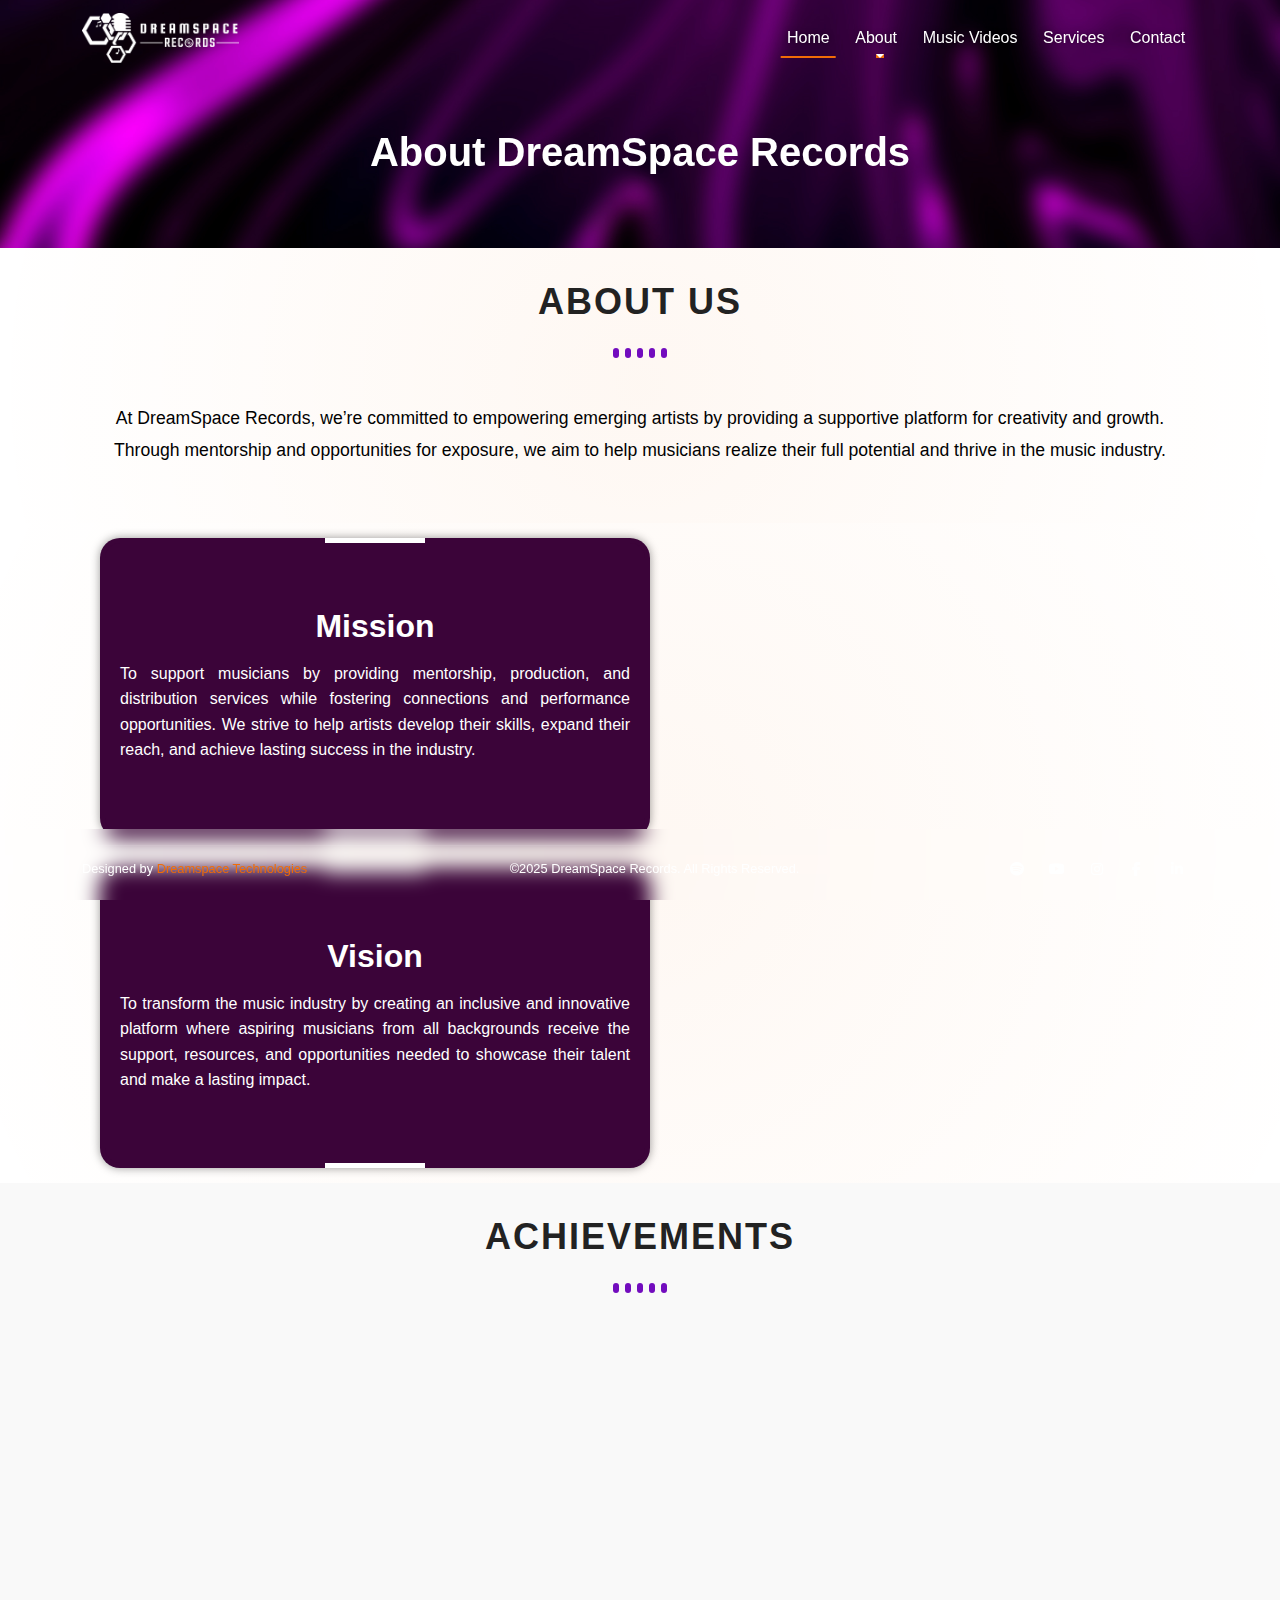
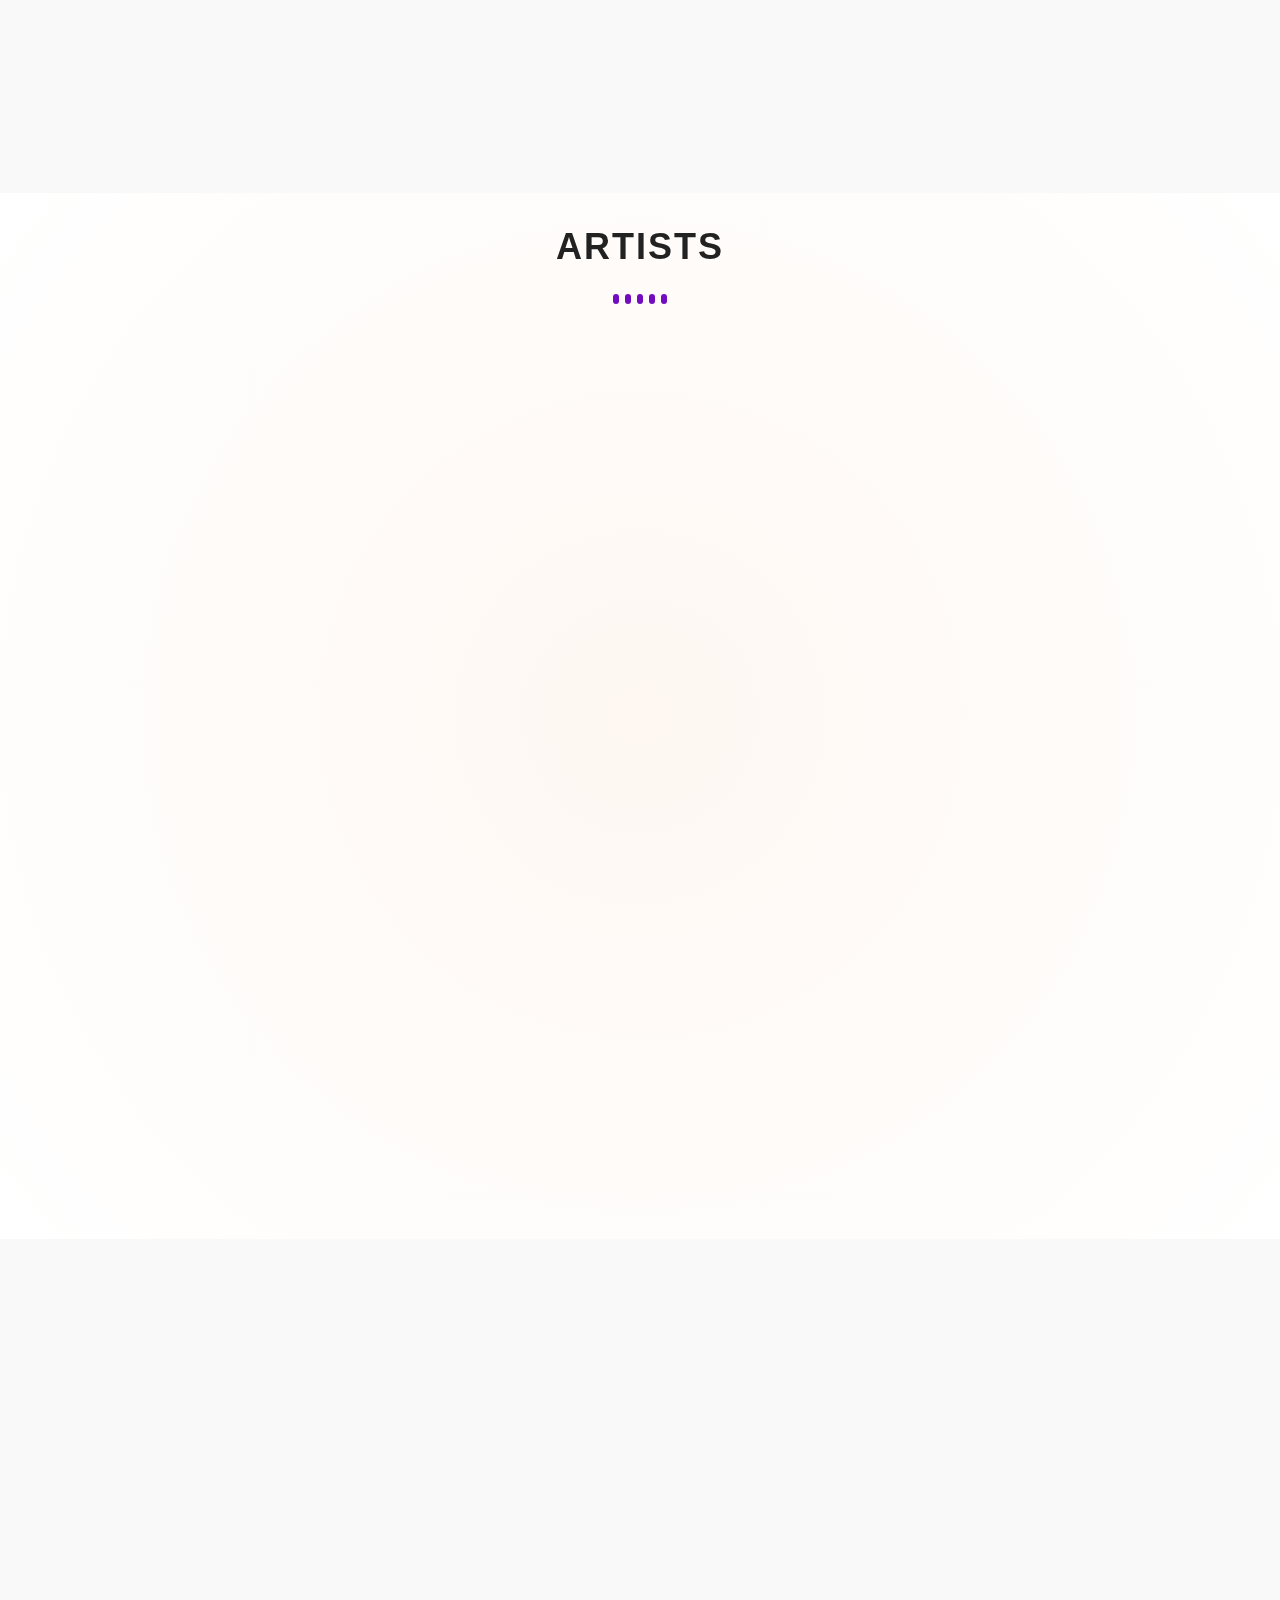
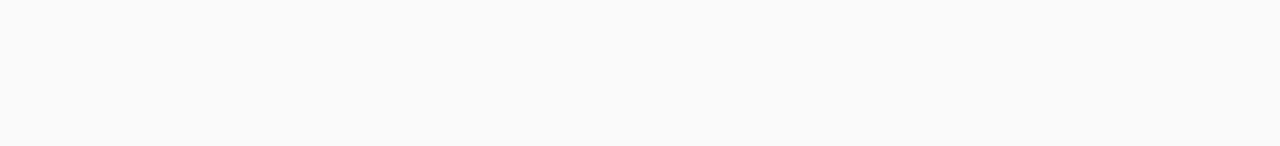
==== commit 4524edff: "feat artist card" ====
--- a/about.html
+++ b/about.html
@@ -183,8 +183,175 @@
     <!-- Artists Section -->
     <section id="artists" class="artists-section">
         <div class="container">
-            <h2 class="section-title" data-aos="fade-up">Artists</h2>
+            <div class="section-title">
+                <h2>Artists</h2>
+                <div class="sound-wave">
+                    <span></span><span></span><span></span><span></span><span></span>
+                </div>
+                <!-- <p>Over the past 2 years, we've reached some incredible milestones, and we are thrilled to share our achievements with you.</p> -->
+            </div>
             
+            <!-- <div class="row row-cols-1 row-cols-md-2 row-cols-lg-5">
+                <div class="col-a" data-aos="fade-up" data-aos-delay="100">
+                    
+                    <div id="profileCard" class="card">
+                        <button class="mail">
+                          <i class="fa-regular fa-envelope"></i>
+                        </button>
+                        <div class="profile-pic">
+                          <img src="./assets/images/carousel-1.jpg" alt="Profile Picture">
+                        </div>
+                        <div class="bottom">
+                          <div class="content">
+                            <span class="name">John Doe</span>
+                            <span class="about-me">Frontend Developer passionate about creating beautiful and functional user interfaces</span>
+                          </div>
+                          <div class="bottom-bottom">
+                            <div class="social-links-container">
+                              <a href="#"><i class="fa-brands fa-instagram"></i></a>
+                              <a href="#"><i class="fa-brands fa-twitter"></i></a>
+                              <a href="#"><i class="fa-brands fa-github"></i></a>
+                            </div>
+                            <button class="button">Contact Me</button>
+                          </div>
+                        </div>
+                    </div>  
+                </div>
+
+                    
+            </div> -->
+
+            <div class="row row-cols-1 row-cols-md-2 row-cols-lg-5">
+                <div class="col-a" data-aos="fade-up" data-aos-delay="100">
+                    <div id="profileCard" class="card">
+                        <button class="mail">
+                          <i class="fa-regular fa-envelope"></i>
+                        </button>
+                        <div class="profile-pic">
+                          <img src="./assets/images/carousel-1.jpg" alt="Profile Picture">
+                        </div>
+                        <div class="bottom">
+                          <div class="content">
+                            <span class="name">John Doe</span>
+                            <span class="about-me">Frontend Developer passionate about creating beautiful and functional user interfaces</span>
+                          </div>
+                          <div class="bottom-bottom">
+                            <div class="social-links-container">
+                              <a href="#"><i class="fa-brands fa-instagram"></i></a>
+                              <a href="#"><i class="fa-brands fa-twitter"></i></a>
+                              <a href="#"><i class="fa-brands fa-github"></i></a>
+                            </div>
+                            <!-- <button class="button">Contact Me</button> -->
+                          </div>
+                        </div>
+                    </div>
+                </div>
+
+                <div class="col-a" data-aos="fade-up" data-aos-delay="100">
+                    <div id="profileCard" class="card">
+                        <button class="mail">
+                          <i class="fa-regular fa-envelope"></i>
+                        </button>
+                        <div class="profile-pic">
+                          <img src="./assets/images/carousel-1.jpg" alt="Profile Picture">
+                        </div>
+                        <div class="bottom">
+                          <div class="content">
+                            <span class="name">John Doe</span>
+                            <span class="about-me">Frontend Developer passionate about creating beautiful and functional user interfaces</span>
+                          </div>
+                          <div class="bottom-bottom">
+                            <div class="social-links-container">
+                              <a href="#"><i class="fa-brands fa-instagram"></i></a>
+                              <a href="#"><i class="fa-brands fa-twitter"></i></a>
+                              <a href="#"><i class="fa-brands fa-github"></i></a>
+                            </div>
+                            <!-- <button class="button">Contact Me</button> -->
+                          </div>
+                        </div>
+                    </div>
+                </div>
+
+                <div class="col-a" data-aos="fade-up" data-aos-delay="100">
+                    <div id="profileCard" class="card">
+                        <button class="mail">
+                          <i class="fa-regular fa-envelope"></i>
+                        </button>
+                        <div class="profile-pic">
+                          <img src="./assets/images/carousel-1.jpg" alt="Profile Picture">
+                        </div>
+                        <div class="bottom">
+                          <div class="content">
+                            <span class="name">John Doe</span>
+                            <span class="about-me">Frontend Developer passionate about creating beautiful and functional user interfaces</span>
+                          </div>
+                          <div class="bottom-bottom">
+                            <div class="social-links-container">
+                              <a href="#"><i class="fa-brands fa-instagram"></i></a>
+                              <a href="#"><i class="fa-brands fa-twitter"></i></a>
+                              <a href="#"><i class="fa-brands fa-github"></i></a>
+                            </div>
+                            <!-- <button class="button">Contact Me</button> -->
+                          </div>
+                        </div>
+                    </div>
+                </div>
+
+                <div class="col-a" data-aos="fade-up" data-aos-delay="100">
+                    <div id="profileCard" class="card">
+                        <button class="mail">
+                          <i class="fa-regular fa-envelope"></i>
+                        </button>
+                        <div class="profile-pic">
+                          <img src="./assets/images/carousel-1.jpg" alt="Profile Picture">
+                        </div>
+                        <div class="bottom">
+                          <div class="content">
+                            <span class="name">John Doe</span>
+                            <span class="about-me">Frontend Developer passionate about creating beautiful and functional user interfaces</span>
+                          </div>
+                          <div class="bottom-bottom">
+                            <div class="social-links-container">
+                              <a href="#"><i class="fa-brands fa-instagram"></i></a>
+                              <a href="#"><i class="fa-brands fa-twitter"></i></a>
+                              <a href="#"><i class="fa-brands fa-github"></i></a>
+                            </div>
+                            <!-- <button class="button">Contact Me</button> -->
+                          </div>
+                        </div>
+                    </div>
+                </div>
+
+                <div class="col-a" data-aos="fade-up" data-aos-delay="100">
+                    <div id="profileCard" class="card">
+                        <button class="mail">
+                          <i class="fa-regular fa-envelope"></i>
+                        </button>
+                        <div class="profile-pic">
+                          <img src="./assets/images/carousel-1.jpg" alt="Profile Picture">
+                        </div>
+                        <div class="bottom">
+                          <div class="content">
+                            <span class="name">John Doe</span>
+                            <span class="about-me">Frontend Developer passionate about creating beautiful and functional user interfaces</span>
+                          </div>
+                          <div class="bottom-bottom">
+                            <div class="social-links-container">
+                              <a href="#"><i class="fa-brands fa-instagram"></i></a>
+                              <a href="#"><i class="fa-brands fa-twitter"></i></a>
+                              <a href="#"><i class="fa-brands fa-github"></i></a>
+                            </div>
+                            <!-- <button class="button">Contact Me</button> -->
+                          </div>
+                        </div>
+                    </div>
+                </div>
+
+                
+
+            </div>
+
+
             <div class="row">
                 <div class="col-md-4" data-aos="fade-up" data-aos-delay="100">
                     <div class="artist-card">
--- a/styles.css
+++ b/styles.css
@@ -921,7 +921,7 @@
 
 /* Artists Section Styles */
 .artists-section {
-  padding: 5rem 0;
+  padding: 2rem 0;
 }
 
 .artist-card {
@@ -1008,6 +1008,177 @@
   color: white;
   transform: translateY(-5px);
 }
+
+/* Profile Card Styles */
+#profileCard {
+  width: 220px;
+  height: 290px;
+  background: white;
+  border-radius: 32px;
+  padding: 3px;
+  position: relative;
+  box-shadow: #604b4a30 0px 70px 30px -50px;
+  transition: all 0.5s ease-in-out;
+}
+
+#profileCard .mail {
+  position: absolute;
+  right: 2rem;
+  top: 1.4rem;
+  background: transparent;
+  border: none;
+  z-index: 3;
+  cursor: pointer;
+}
+
+#profileCard .mail i {
+  color: #fbb9b6;
+  font-size: 24px;
+}
+
+#profileCard .mail i:hover {
+  color: #f55d56;
+}
+
+#profileCard .profile-pic {
+  position: absolute;
+  width: calc(100% - 6px);
+  height: calc(100% - 6px);
+  top: 3px;
+  left: 3px;
+  border-radius: 29px;
+  z-index: 1;
+  border: 0px solid #fbb9b6;
+  overflow: hidden;
+  transition: all 0.5s ease-in-out 0.2s, z-index 0.5s ease-in-out 0.2s;
+}
+
+#profileCard .profile-pic img {
+  object-fit: cover;
+  width: 100%;
+  height: 100%;
+  object-position: center;
+  transition: all 0.5s ease-in-out 0s;
+}
+
+#profileCard .bottom {
+  position: absolute;
+  bottom: 3px;
+  left: 3px;
+  right: 3px;
+  background: #3b0439;
+  top: 80%;
+  border-radius: 29px;
+  z-index: 2;
+  box-shadow: rgba(96, 75, 74, 0.19) 0px 5px 5px 0px inset;
+  overflow: hidden;
+  transition: all 0.5s cubic-bezier(0.645, 0.045, 0.355, 1) 0s;
+}
+
+#profileCard .bottom .content {
+  position: absolute;
+  bottom: 0;
+  left: 1.5rem;
+  right: 1.5rem;
+  height: 160px;
+}
+
+#profileCard .bottom .content .name {
+  display: block;
+  font-size: 1.2rem;
+  color: white;
+  font-weight: bold;
+}
+
+#profileCard .bottom .content .about-me {
+  display: block;
+  font-size: 0.9rem;
+  color: white;
+  margin: 0.5rem auto;
+  line-height: 1;
+}
+
+#profileCard .bottom .bottom-bottom {
+  position: absolute;
+  bottom: 1rem;
+  left: 1.5rem;
+  right: 1.5rem;
+  display: flex;
+  align-items: center;
+  justify-content: center;
+}
+
+#profileCard .bottom .bottom-bottom .social-links-container {
+  display: flex;
+  gap: 1rem;
+}
+
+#profileCard .bottom .bottom-bottom .social-links-container a {
+  color: white;
+  text-decoration: none;
+}
+
+#profileCard .bottom .bottom-bottom .social-links-container i {
+  font-size: 20px;
+  filter: drop-shadow(0 5px 5px rgba(165, 132, 130, 0.13));
+  transition: all 0.3s ease;
+}
+
+#profileCard .bottom .bottom-bottom .social-links-container i:hover {
+  color: #ffffff;
+  transform: scale(1.2);
+}
+
+#profileCard .bottom .bottom-bottom .button {
+  background: white;
+  color: #fbb9b6;
+  border: none;
+  border-radius: 20px;
+  font-size: 0.6rem;
+  padding: 0.4rem 0.6rem;
+  box-shadow: rgba(165, 132, 130, 0.13) 0px 5px 5px 0px;
+  cursor: pointer;
+  transition: all 0.3s ease;
+}
+
+#profileCard .bottom .bottom-bottom .button:hover {
+  background: #f55d56;
+  color: white;
+}
+
+/* Hover effects */
+#profileCard:hover {
+  border-top-left-radius: 55px;
+}
+
+#profileCard:hover .bottom {
+  top: 20%;
+  border-radius: 80px 29px 29px 29px;
+  transition: all 0.5s cubic-bezier(0.645, 0.045, 0.355, 1) 0.2s;
+}
+
+#profileCard:hover .profile-pic {
+  width: 100px;
+  height: 100px;
+  top: 10px;
+  left: 10px;
+  border-radius: 50%;
+  z-index: 3;
+  border: 7px solid #fbb9b6;
+  box-shadow: rgba(96, 75, 74, 0.19) 0px 5px 5px 0px;
+  transition: all 0.5s ease-in-out, z-index 0.5s ease-in-out 0.1s;
+}
+
+#profileCard:hover .profile-pic:hover {
+  transform: scale(1.3);
+  border-radius: 0px;
+}
+
+#profileCard:hover .profile-pic img {
+  transform: scale(1.5);
+  transition: all 0.5s ease-in-out 0.5s;
+}
+
 
 /* Mentors Section Styles */
 .mentors-section {
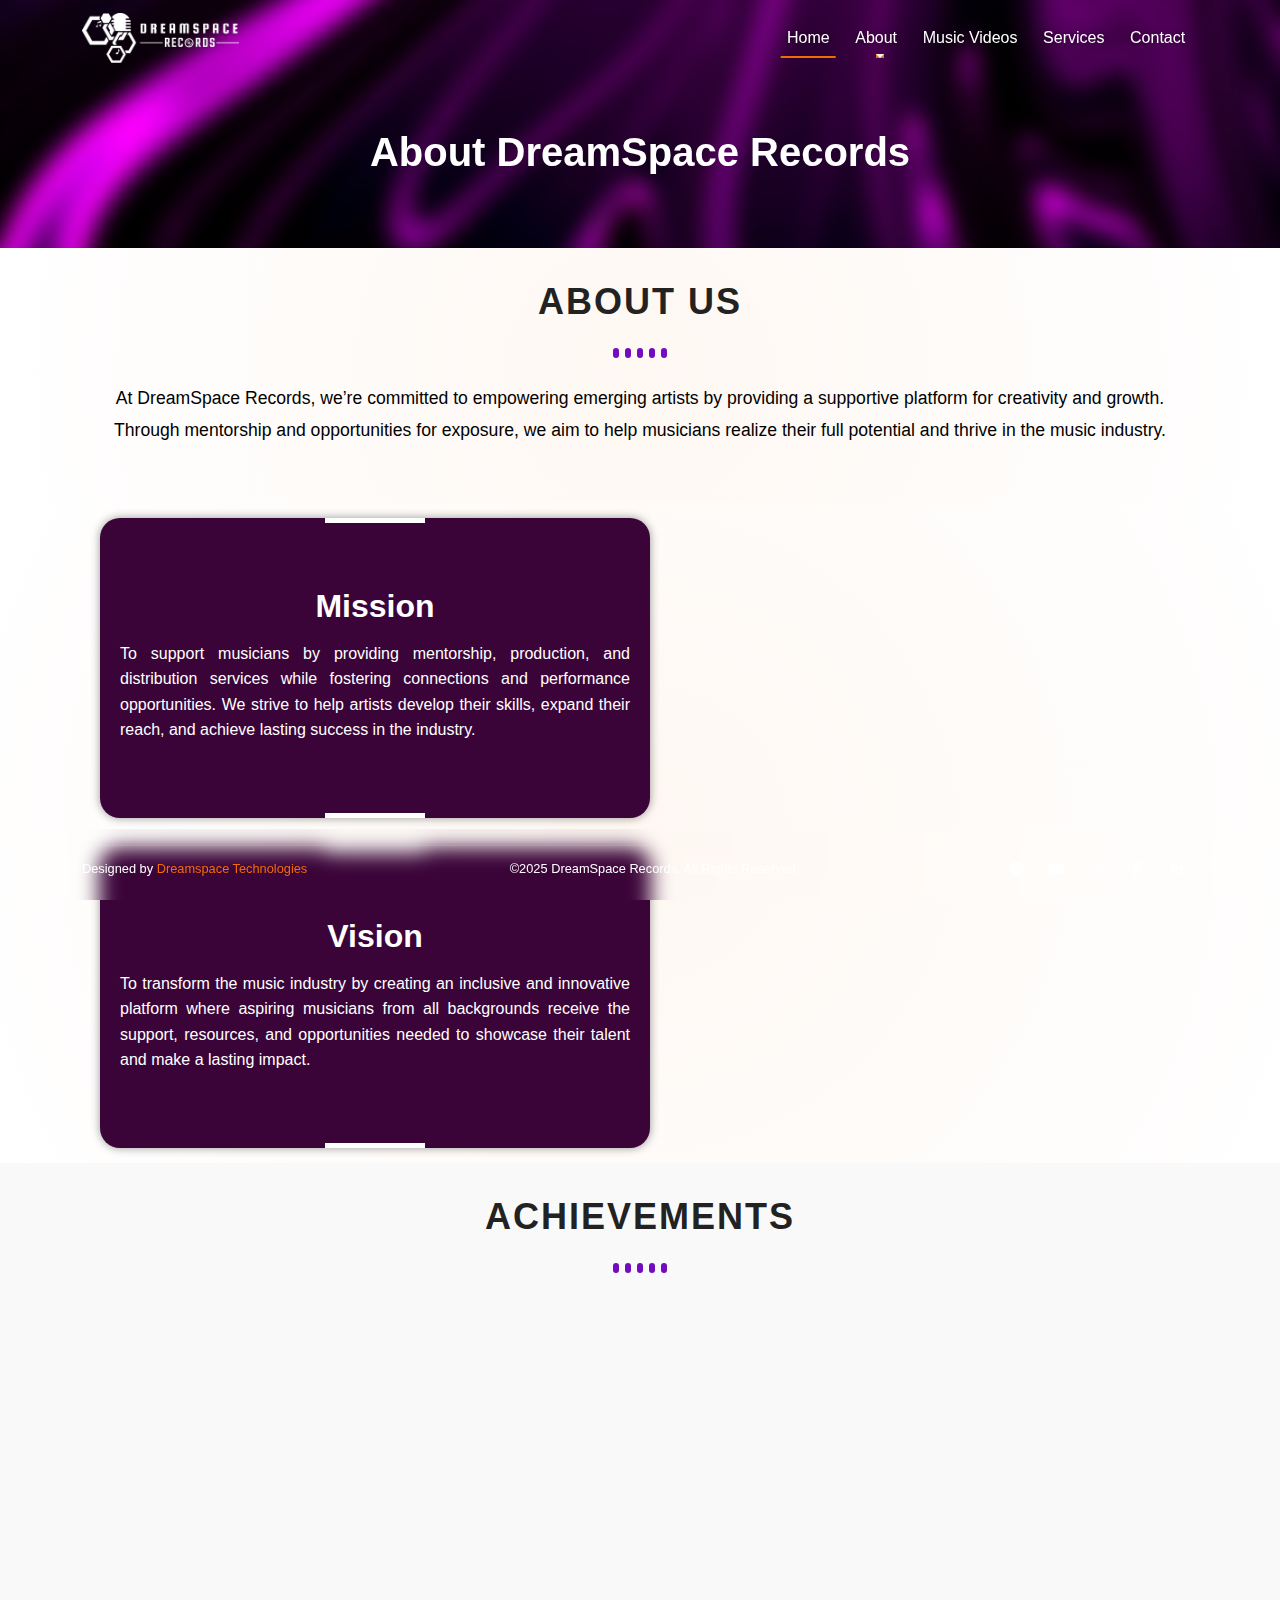
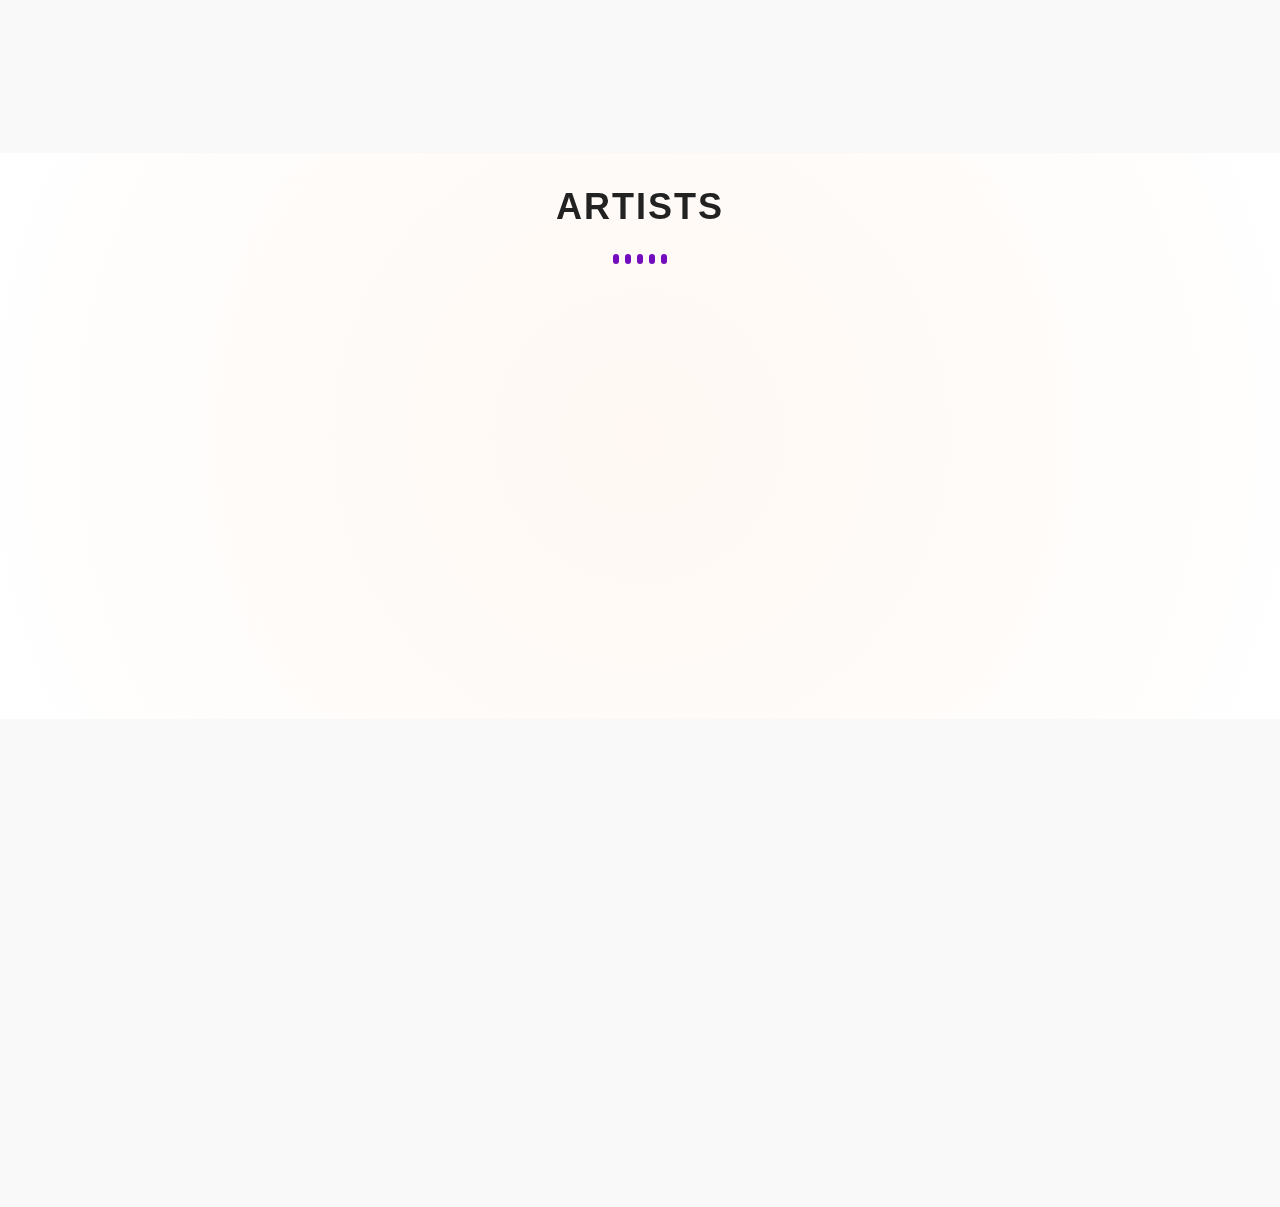
==== commit d4180049: "fix : update artists details" ====
--- a/about.html
+++ b/about.html
@@ -188,52 +188,23 @@
                 <div class="sound-wave">
                     <span></span><span></span><span></span><span></span><span></span>
                 </div>
-                <!-- <p>Over the past 2 years, we've reached some incredible milestones, and we are thrilled to share our achievements with you.</p> -->
-            </div>
-            
-            <!-- <div class="row row-cols-1 row-cols-md-2 row-cols-lg-5">
-                <div class="col-a" data-aos="fade-up" data-aos-delay="100">
-                    
+                <!-- <p>Discover the Diverse Talents of Our Artists, Shaping the Future of Music</p> -->
+            </div>
+            <p class="section-intro" data-aos="fade-up">Discover the Diverse Talents of Our Artists, Shaping the Future of Music</p>
+            <div class="row row-cols-1 row-cols-md-2 row-cols-lg-5">
+                <div class="col-a" data-aos="fade-up" data-aos-delay="100">
                     <div id="profileCard" class="card">
-                        <button class="mail">
+                        <!-- <button class="mail">
                           <i class="fa-regular fa-envelope"></i>
-                        </button>
+                        </button> -->
                         <div class="profile-pic">
-                          <img src="./assets/images/carousel-1.jpg" alt="Profile Picture">
+                          <img src="./assets/images/artists/dinoj.jpg" alt="Profile Picture">
                         </div>
                         <div class="bottom">
                           <div class="content">
-                            <span class="name">John Doe</span>
-                            <span class="about-me">Frontend Developer passionate about creating beautiful and functional user interfaces</span>
-                          </div>
-                          <div class="bottom-bottom">
-                            <div class="social-links-container">
-                              <a href="#"><i class="fa-brands fa-instagram"></i></a>
-                              <a href="#"><i class="fa-brands fa-twitter"></i></a>
-                              <a href="#"><i class="fa-brands fa-github"></i></a>
-                            </div>
-                            <button class="button">Contact Me</button>
-                          </div>
-                        </div>
-                    </div>  
-                </div>
-
-                    
-            </div> -->
-
-            <div class="row row-cols-1 row-cols-md-2 row-cols-lg-5">
-                <div class="col-a" data-aos="fade-up" data-aos-delay="100">
-                    <div id="profileCard" class="card">
-                        <button class="mail">
-                          <i class="fa-regular fa-envelope"></i>
-                        </button>
-                        <div class="profile-pic">
-                          <img src="./assets/images/carousel-1.jpg" alt="Profile Picture">
-                        </div>
-                        <div class="bottom">
-                          <div class="content">
-                            <span class="name">John Doe</span>
-                            <span class="about-me">Frontend Developer passionate about creating beautiful and functional user interfaces</span>
+                            <span class="name">Dinoj M</span>
+                            <span class="position">Music Producer</span>
+                            <span class="about-me">Director of DreamSpace Records, produces music and nurtures artists.</span>
                           </div>
                           <div class="bottom-bottom">
                             <div class="social-links-container">
@@ -249,16 +220,17 @@
 
                 <div class="col-a" data-aos="fade-up" data-aos-delay="100">
                     <div id="profileCard" class="card">
-                        <button class="mail">
+                        <!-- <button class="mail">
                           <i class="fa-regular fa-envelope"></i>
-                        </button>
+                        </button> -->
                         <div class="profile-pic">
-                          <img src="./assets/images/carousel-1.jpg" alt="Profile Picture">
+                          <img src="./assets/images/artists/sajas.jpg" alt="Profile Picture">
                         </div>
                         <div class="bottom">
                           <div class="content">
-                            <span class="name">John Doe</span>
-                            <span class="about-me">Frontend Developer passionate about creating beautiful and functional user interfaces</span>
+                            <span class="name">Saja S</span>
+                            <span class="position">Indie Artist</span>
+                            <span class="about-me">SajaS uses powerful rap to inspire empowerment and tackle social issues.</span>
                           </div>
                           <div class="bottom-bottom">
                             <div class="social-links-container">
@@ -274,16 +246,17 @@
 
                 <div class="col-a" data-aos="fade-up" data-aos-delay="100">
                     <div id="profileCard" class="card">
-                        <button class="mail">
+                        <!-- <button class="mail">
                           <i class="fa-regular fa-envelope"></i>
-                        </button>
+                        </button> -->
                         <div class="profile-pic">
-                          <img src="./assets/images/carousel-1.jpg" alt="Profile Picture">
+                          <img src="./assets/images/artists/jeroem.jpg" alt="Profile Picture">
                         </div>
                         <div class="bottom">
                           <div class="content">
-                            <span class="name">John Doe</span>
-                            <span class="about-me">Frontend Developer passionate about creating beautiful and functional user interfaces</span>
+                            <span class="name">Jeroem Jr</span>
+                            <span class="position">Indie Artist</span>
+                            <span class="about-me">Jeroem Jr's raps reflect cultural pride and personal experiences.</span>
                           </div>
                           <div class="bottom-bottom">
                             <div class="social-links-container">
@@ -299,16 +272,17 @@
 
                 <div class="col-a" data-aos="fade-up" data-aos-delay="100">
                     <div id="profileCard" class="card">
-                        <button class="mail">
+                        <!-- <button class="mail">
                           <i class="fa-regular fa-envelope"></i>
-                        </button>
+                        </button> -->
                         <div class="profile-pic">
-                          <img src="./assets/images/carousel-1.jpg" alt="Profile Picture">
+                          <img src="./assets/images/artists/mokeethan.jpg" alt="Profile Picture">
                         </div>
                         <div class="bottom">
                           <div class="content">
-                            <span class="name">John Doe</span>
-                            <span class="about-me">Frontend Developer passionate about creating beautiful and functional user interfaces</span>
+                            <span class="name">Mokeethan S</span>
+                            <span class="position">Lyricist, Sound Artist</span>
+                            <span class="about-me">Mokeethan S is a lyricist and sound artist exploring nature-based music.</span>
                           </div>
                           <div class="bottom-bottom">
                             <div class="social-links-container">
@@ -324,16 +298,17 @@
 
                 <div class="col-a" data-aos="fade-up" data-aos-delay="100">
                     <div id="profileCard" class="card">
-                        <button class="mail">
+                        <!-- <button class="mail">
                           <i class="fa-regular fa-envelope"></i>
-                        </button>
+                        </button> -->
                         <div class="profile-pic">
-                          <img src="./assets/images/carousel-1.jpg" alt="Profile Picture">
+                          <img src="./assets/images/artists/lakshanya.JPG" alt="Profile Picture">
                         </div>
                         <div class="bottom">
                           <div class="content">
-                            <span class="name">John Doe</span>
-                            <span class="about-me">Frontend Developer passionate about creating beautiful and functional user interfaces</span>
+                            <span class="name">Lakshanya</span>
+                            <span class="position">Keyboardist</span>
+                            <span class="about-me">Lakshanya is a keyboardist focused on training musicians and live performances.</span>
                           </div>
                           <div class="bottom-bottom">
                             <div class="social-links-container">
@@ -346,65 +321,10 @@
                         </div>
                     </div>
                 </div>
-
-                
-
-            </div>
-
-
-            <div class="row">
-                <div class="col-md-4" data-aos="fade-up" data-aos-delay="100">
-                    <div class="artist-card">
-                        <div class="artist-image">
-                            <img src="./assets/images/aram-sei.jpg" alt="Dinoj M" class="img-fluid">
-                        </div>
-                        <div class="artist-info">
-                            <h3>Dinoj M</h3>
-                            <h4>Music Producer, Indie Artist</h4>
-                            <p>As the Director of DreamSpace Records, Dinoj not only oversees operations but also actively produces music for fellow artists, fostering their growth and empowering their creative journeys.</p>
-                            <div class="artist-social">
-                                <a href="#"><i class="fab fa-instagram"></i></a>
-                                <a href="#"><i class="fab fa-spotify"></i></a>
-                                <a href="#"><i class="fab fa-youtube"></i></a>
-                            </div>
-                        </div>
-                    </div>
-                </div>
-                <div class="col-md-4" data-aos="fade-up" data-aos-delay="200">
-                    <div class="artist-card">
-                        <div class="artist-image">
-                            <img src="/placeholder.svg?height=400&width=400" alt="SajaS" class="img-fluid">
-                        </div>
-                        <div class="artist-info">
-                            <h3>SajaS</h3>
-                            <h4>Indie Artist</h4>
-                            <p>Known for her powerful rap lyrics, SajaS addresses themes of women's empowerment and social issues, using her music to inspire and provoke thought.</p>
-                            <div class="artist-social">
-                                <a href="#"><i class="fab fa-instagram"></i></a>
-                                <a href="#"><i class="fab fa-spotify"></i></a>
-                                <a href="#"><i class="fab fa-youtube"></i></a>
-                            </div>
-                        </div>
-                    </div>
-                </div>
-                <div class="col-md-4" data-aos="fade-up" data-aos-delay="300">
-                    <div class="artist-card">
-                        <div class="artist-image">
-                            <img src="/placeholder.svg?height=400&width=400" alt="Jeroem Jr" class="img-fluid">
-                        </div>
-                        <div class="artist-info">
-                            <h3>Jeroem Jr</h3>
-                            <h4>Indie Artist</h4>
-                            <p>Jeroem Jr expresses pride in his culture and personal emotions through his raps, offering listeners a deep connection to his heritage and experiences.</p>
-                            <div class="artist-social">
-                                <a href="#"><i class="fab fa-instagram"></i></a>
-                                <a href="#"><i class="fab fa-spotify"></i></a>
-                                <a href="#"><i class="fab fa-youtube"></i></a>
-                            </div>
-                        </div>
-                    </div>
-                </div>
-            </div>
+            </div>
+
+
+            
         </div>
     </section>
 
--- a/styles.css
+++ b/styles.css
@@ -39,7 +39,7 @@
 --------------------------------------------------------------*/
 .section-title {
   text-align: center;
-  padding-bottom: 40px;
+  padding-bottom: 20px;
   position: relative;
 }
 
@@ -1090,12 +1090,20 @@
   font-weight: bold;
 }
 
+#profileCard .bottom .content .position {
+  display: block;
+  font-size: 0.8rem;
+  color: white;
+  font-weight: bold;
+  line-height: 1;
+}
+
 #profileCard .bottom .content .about-me {
   display: block;
-  font-size: 0.9rem;
+  font-size: 0.8rem;
   color: white;
   margin: 0.5rem auto;
-  line-height: 1;
+  line-height: 1.1;
 }
 
 #profileCard .bottom .bottom-bottom {
@@ -1164,15 +1172,15 @@
   left: 10px;
   border-radius: 50%;
   z-index: 3;
-  border: 7px solid #fbb9b6;
+  border: 7px solid #ffffff;
   box-shadow: rgba(96, 75, 74, 0.19) 0px 5px 5px 0px;
   transition: all 0.5s ease-in-out, z-index 0.5s ease-in-out 0.1s;
 }
 
-#profileCard:hover .profile-pic:hover {
+/* #profileCard:hover .profile-pic:hover {
   transform: scale(1.3);
   border-radius: 0px;
-}
+} */
 
 #profileCard:hover .profile-pic img {
   transform: scale(1.5);
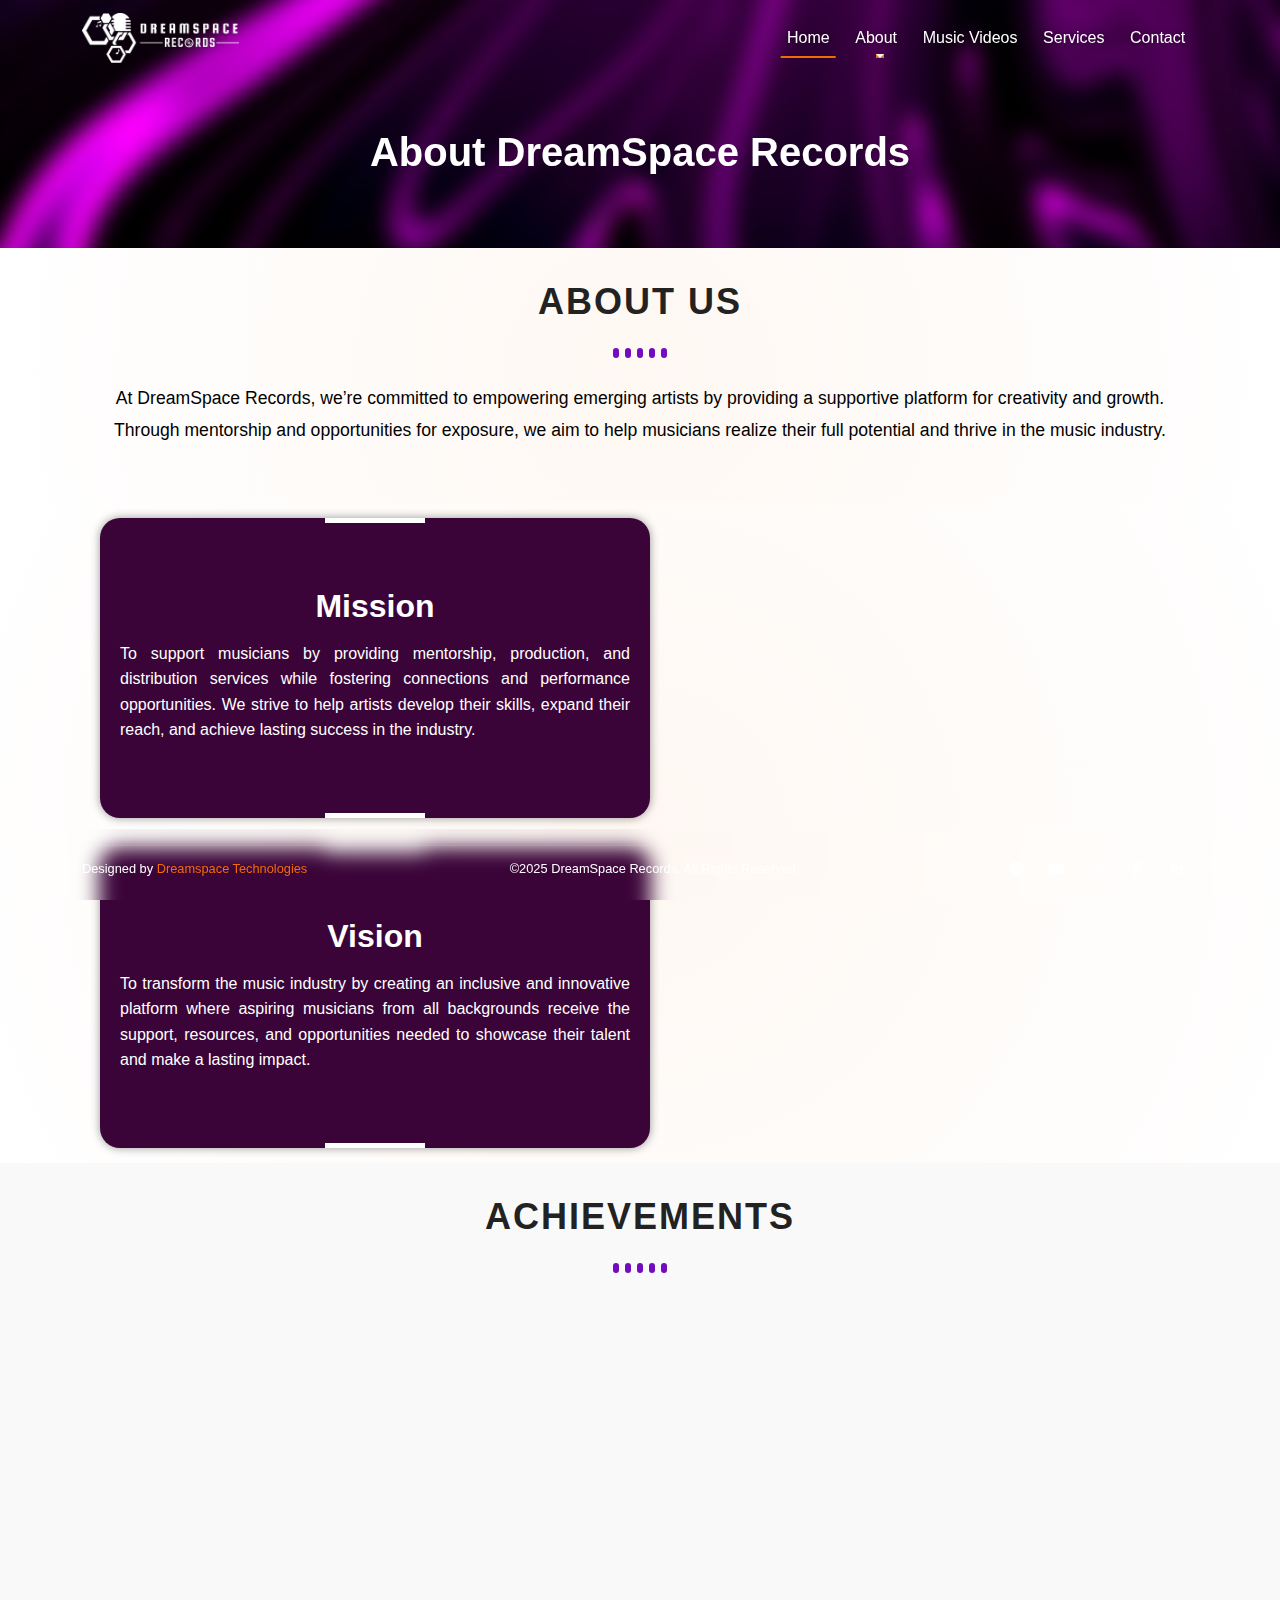
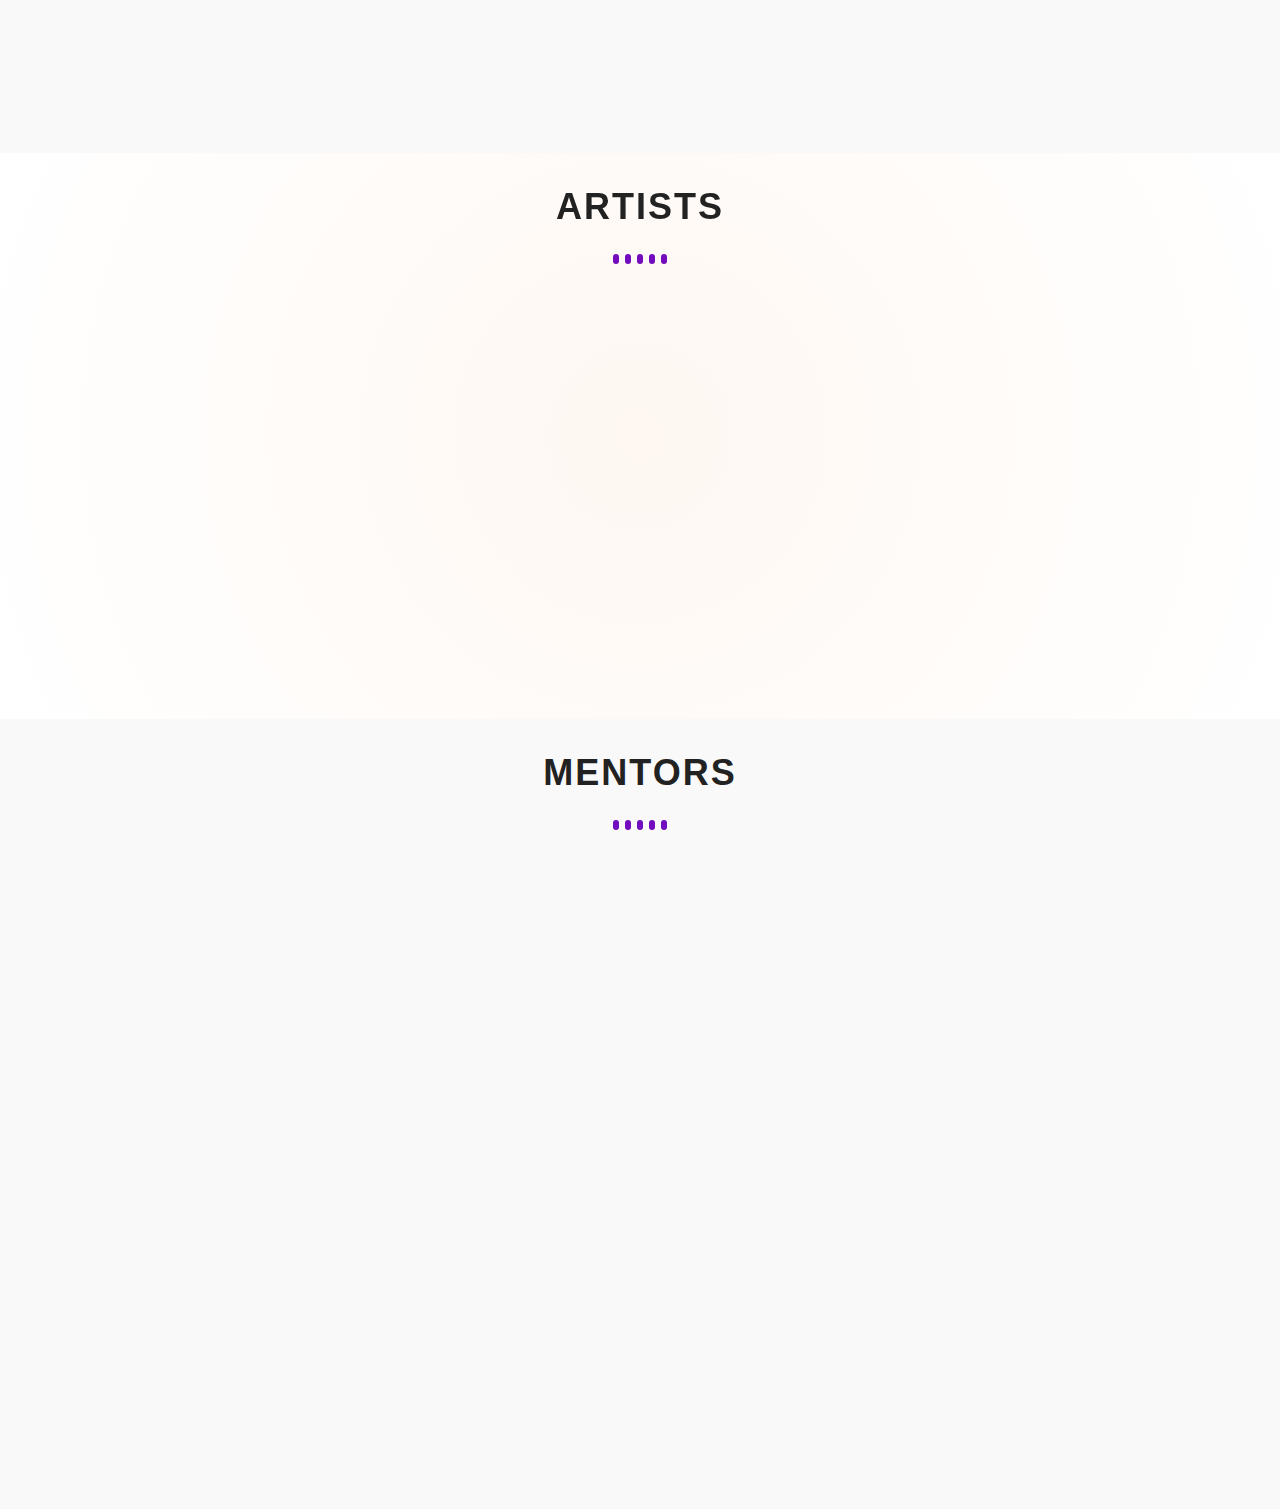
==== commit 30498d61: "feat : add mentors section in about page" ====
--- a/about.html
+++ b/about.html
@@ -329,10 +329,16 @@
     </section>
 
     <!-- Mentors Section -->
-    <section id="mentors" class="mentors-section">
-        <div class="container">
-            <h2 class="section-title" data-aos="fade-up">Mentors</h2>
-            
+    <!-- <section id="mentors" class="mentors-section">
+        <div class="container">
+            <div class="section-title">
+                <h2>Mentors</h2>
+                <div class="sound-wave">
+                    <span></span><span></span><span></span><span></span><span></span>
+                </div> -->
+                <!-- <p>Over the past 2 years, we've reached some incredible milestones, and we are thrilled to share our achievements with you.</p> -->
+            <!-- </div>
+            <p class="section-intro" data-aos="fade-up">Here Are Our Talented Mentors, Guiding and Inspiring the Next Generation of Artists</p>
             <div class="row">
                 <div class="col-md-6 col-lg-3" data-aos="fade-up" data-aos-delay="100">
                     <div class="mentor-card">
@@ -384,7 +390,71 @@
                 </div>
             </div>
         </div>
-    </section>
+    </section> -->
+
+<!-- Mentors Section -->
+<section id="mentors" class="mentors-section">
+    <div class="container">
+        <div class="section-title">
+            <h2>Mentors</h2>
+            <div class="sound-wave">
+                <span></span><span></span><span></span><span></span><span></span>
+            </div>
+        </div>
+        <p class="section-intro" data-aos="fade-up">Our experienced mentors are dedicated to helping you develop your skills and achieve your musical goals.</p>
+        
+        <div class="row row-cols-1 row-cols-md-2 row-cols-lg-4">
+            <div class="mentor-col" data-aos="fade-up" data-aos-delay="100">
+                <div class="mentor-card">
+                    <div class="mentor-image">
+                        <img src="./assets/images/artists/lakshanya.JPG" alt="Navz-47">
+                    </div>
+                    <div class="mentor-info">
+                        <h3>Navz-47</h3>
+                        <h4>Hip-Hop Artist & Producer</h4>
+                        <p>International artist conducting workshops to help develop skills.</p>
+                    </div>
+                </div>
+            </div>
+            <div class="mentor-col" data-aos="fade-up" data-aos-delay="200">
+                <div class="mentor-card">
+                    <div class="mentor-image">
+                        <img src="./assets/images/artists/lakshanya.JPG" alt="Gachi B">
+                    </div>
+                    <div class="mentor-info">
+                        <h3>Gachi B</h3>
+                        <h4>Music Producer</h4>
+                        <p>Helping artists develop their skills and launch music careers.</p>
+                    </div>
+                </div>
+            </div>
+            <div class="mentor-col" data-aos="fade-up" data-aos-delay="300">
+                <div class="mentor-card">
+                    <div class="mentor-image">
+                        <img src="./assets/images/artists/lakshanya.JPG" alt="Sumugan Sivanesan">
+                    </div>
+                    <div class="mentor-info">
+                        <h3>Sumugan Sivanesan</h3>
+                        <h4>Music Educator</h4>
+                        <p>Guiding aspiring musicians in creating innovative music.</p>
+                    </div>
+                </div>
+            </div>
+            <div class="mentor-col" data-aos="fade-up" data-aos-delay="400">
+                <div class="mentor-card">
+                    <div class="mentor-image">
+                        <img src="./assets/images/artists/lakshanya.JPG" alt="Lucinda Dayhew">
+                    </div>
+                    <div class="mentor-info">
+                        <h3>Lucinda Dayhew</h3>
+                        <h4>Vocal Coach</h4>
+                        <p>Helping artists develop their vocal skills and techniques.</p>
+                    </div>
+                </div>
+            </div>
+        </div>
+    </div>
+</section>
 
     <!-- Footer -->
     <footer class="glass-footer">
--- a/styles.css
+++ b/styles.css
@@ -1189,7 +1189,7 @@
 
 
 /* Mentors Section Styles */
-.mentors-section {
+/* .mentors-section {
   padding: 5rem 0;
   background-color: #f9f9f9;
 }
@@ -1237,7 +1237,146 @@
   font-size: 1rem;
   color: var(--primary-color);
   margin-bottom: 1rem;
-}
+} */
+
+
+/* Mentors Section Styles */
+.mentors-section {
+  padding: 2rem 0 5rem;
+  background-color: #f9f9f9;
+}
+
+.section-intro {
+  text-align: center;
+  max-width: 800px;
+  margin: 0 auto 3rem;
+  font-size: 1.2rem;
+}
+
+.mentor-col {
+  margin-top: 2rem;
+  padding: 0 15px;
+}
+
+.mentor-card {
+  position: relative;
+  background-color: #3b0439;
+  border-radius: 1rem;
+  text-align: center;
+  box-shadow: 0 5px 15px rgba(0, 0, 0, 0.05);
+  transition: all 0.3s ease;
+  height: 100%;
+  display: flex;
+  flex-direction: column;
+  overflow: hidden;
+}
+
+.mentor-card:hover {
+  transform: translateY(-10px);
+  box-shadow: 0 15px 30px rgba(0, 0, 0, 0.1);
+}
+
+/* Border animation effect */
+.mentor-card::before {
+  content: '';
+  position: absolute;
+  width: 80px;
+  background-image: linear-gradient(180deg, rgb(255, 255, 255), rgb(255, 255, 255));
+  height: 230%;
+  animation: rotBGimg 15s linear infinite;
+  transition: all 0.2s linear;
+}
+
+@keyframes rotBGimg {
+  from {
+    transform: rotate(0deg);
+  }
+  to {
+    transform: rotate(360deg);
+  }
+}
+
+.mentor-card::after {
+  content: '';
+  position: absolute;
+  background: #3b0439;
+  inset: 5px;
+  border-radius: 15px;
+}
+
+.mentor-image {
+  position: relative;
+  width: 100%;
+  height: 200px;
+  z-index: 1;
+}
+
+.mentor-image img {
+  width: 100%;
+  height: 100%;
+  object-fit: cover;
+}
+
+.mentor-info {
+  position: relative;
+  z-index: 1;
+  padding: 1.5rem;
+}
+
+.mentor-card h3 {
+  font-size: 1.8rem;
+  color: white;
+  margin-bottom: 0.5rem;
+}
+
+.mentor-card h4 {
+  font-size: 1.2rem;
+  color: white;
+  margin-bottom: 1rem;
+}
+
+.mentor-card p {
+  color: rgba(255, 255, 255, 0.8);
+  font-size: 0.95rem;
+  line-height: 1.5;
+}
+
+/* Responsive Styles */
+@media (max-width: 991.98px) {
+  .row-cols-lg-4 > .mentor-col {
+    flex: 0 0 50%;
+    max-width: 50%;
+  }
+}
+
+@media (max-width: 767.98px) {
+  .row-cols-md-2 > .mentor-col {
+    flex: 0 0 100%;
+    max-width: 100%;
+  }
+  
+  .mentor-card {
+    max-width: 400px;
+    margin: 0 auto;
+  }
+}
+
+@media (max-width: 575.98px) {
+  .mentor-image {
+    height: 180px;
+  }
+  
+  .mentor-card h3 {
+    font-size: 1.5rem;
+  }
+  
+  .mentor-card h4 {
+    font-size: 1rem;
+  }
+}
+
+
+
 
 /* Music Videos Gallery Styles */
 .music-videos-gallery {
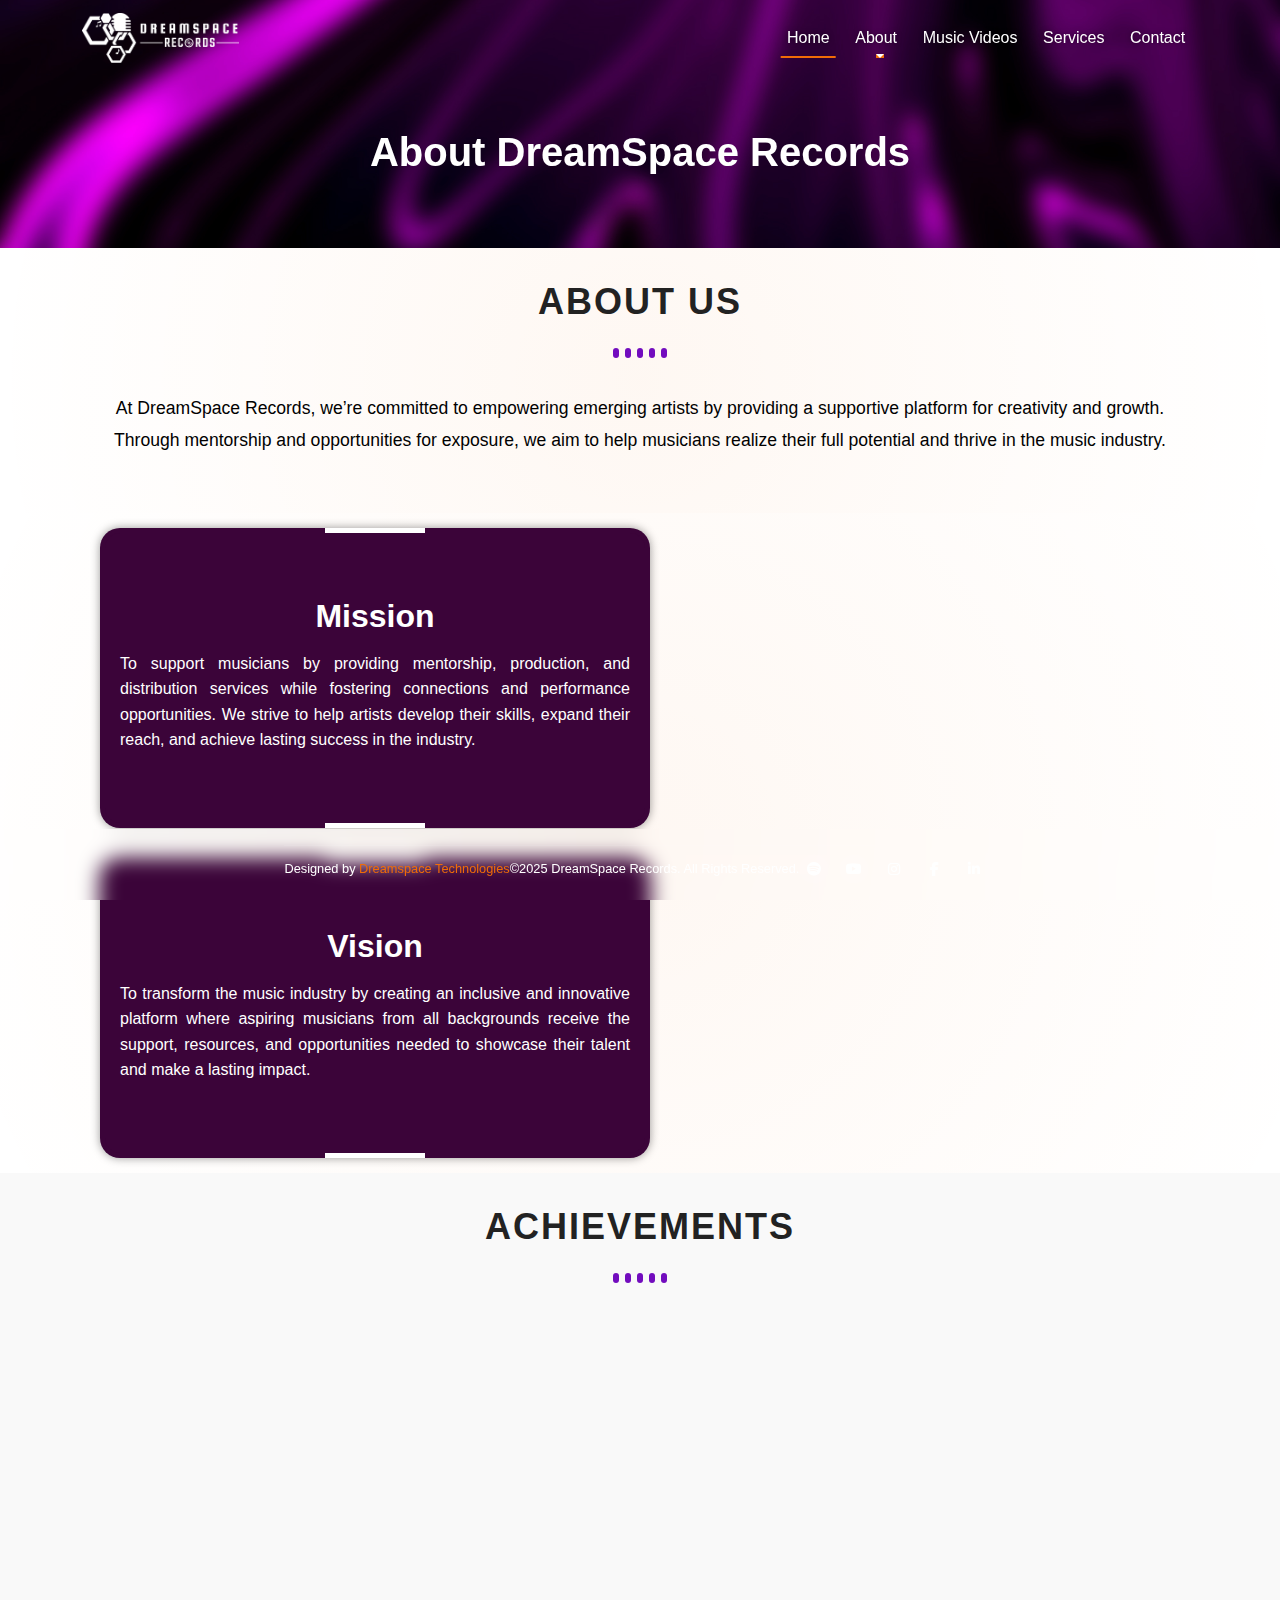
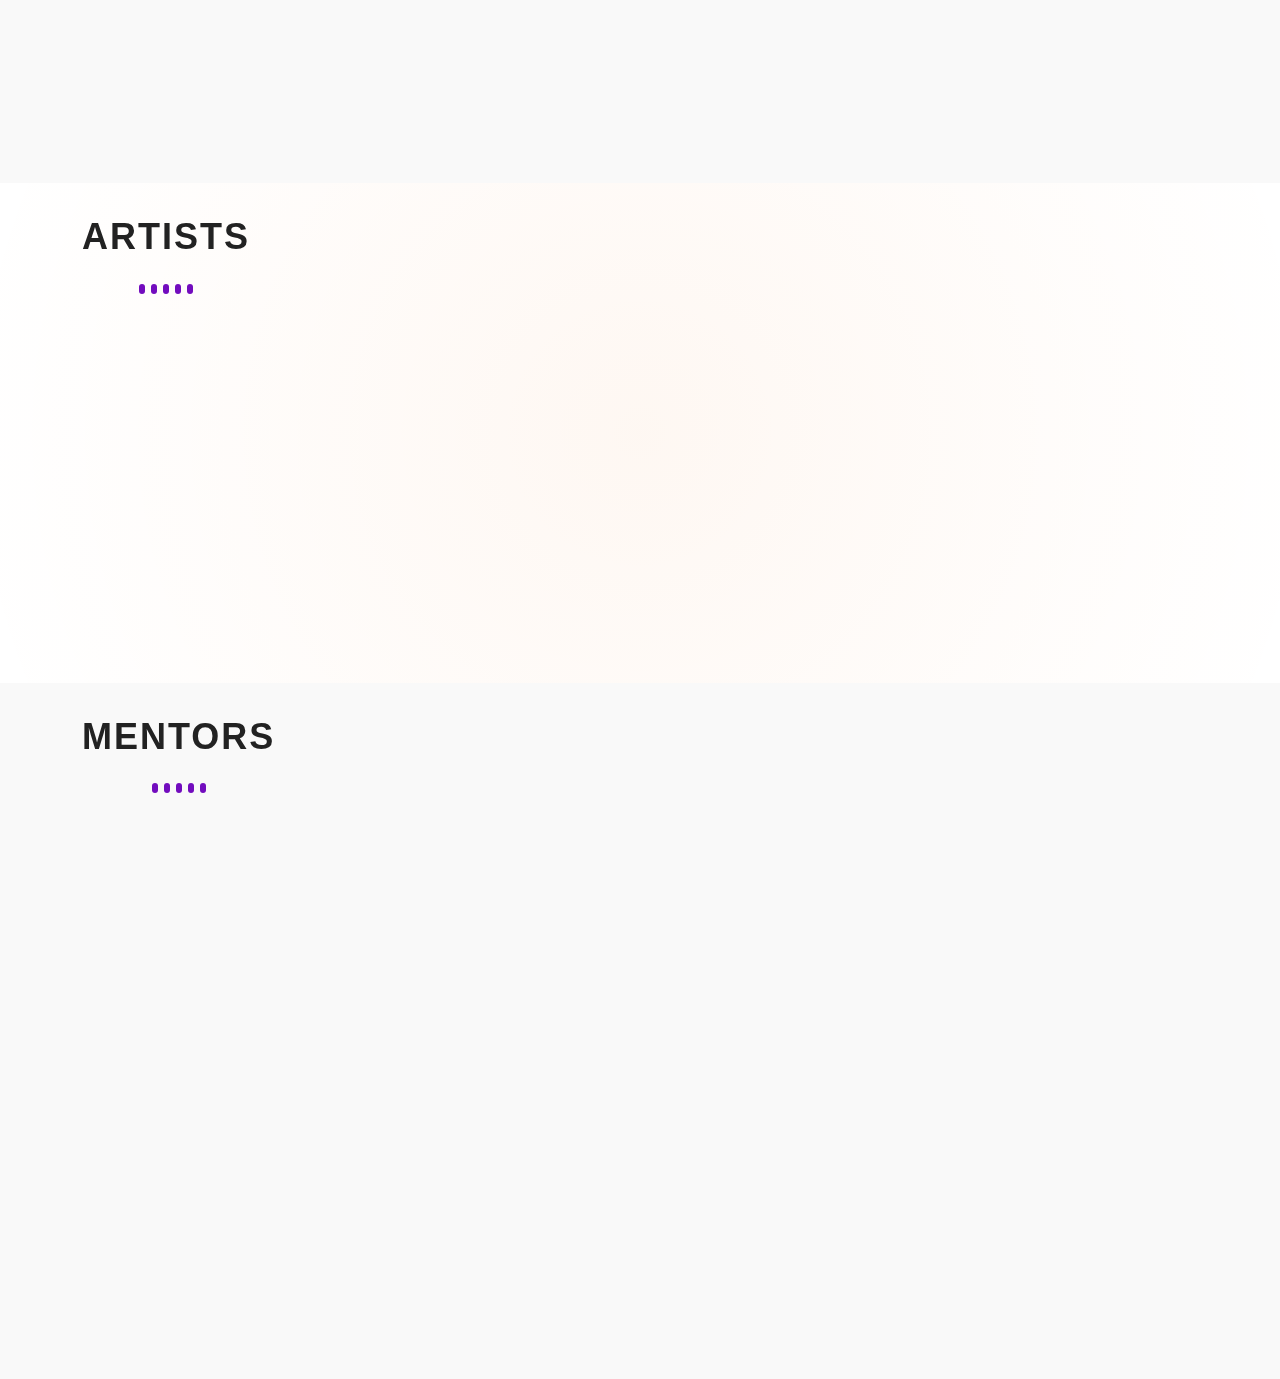
==== commit 88ad07b7: "fix : update service page content & images" ====
--- a/about.html
+++ b/about.html
@@ -36,13 +36,13 @@
                         </ul>
                     </li>
                     <li class="nav-item">
-                        <a class="nav-link" href="#music-videos">Music Videos</a>
+                        <a class="nav-link" href="index.html#music-videos">Music Videos</a>
                     </li>
                     <li class="nav-item">
                         <a class="nav-link" href="services.html">Services</a>
                     </li>
                     <li class="nav-item">
-                        <a class="nav-link" href="contact.html">Contact</a>
+                        <a class="nav-link" href="">Contact</a>
                     </li>
                 </ul>
             </div>
@@ -141,7 +141,7 @@
                 <div class="col-a" data-aos="fade-up" data-aos-delay="500">
                     <div class="achievement-card">
                         <div class="achievement-icon">
-                            <i class="fas fa-graduation-cap"></i>
+                            <i class="fas fa-theater-masks"></i>
                         </div>
                         <h3>7</h3>
                         <h4>Live Performances</h4>
@@ -407,7 +407,7 @@
             <div class="mentor-col" data-aos="fade-up" data-aos-delay="100">
                 <div class="mentor-card">
                     <div class="mentor-image">
-                        <img src="./assets/images/artists/lakshanya.JPG" alt="Navz-47">
+                        <img src="./assets/images/mentors/navz-47.jpg" alt="Navz-47">
                     </div>
                     <div class="mentor-info">
                         <h3>Navz-47</h3>
@@ -419,7 +419,7 @@
             <div class="mentor-col" data-aos="fade-up" data-aos-delay="200">
                 <div class="mentor-card">
                     <div class="mentor-image">
-                        <img src="./assets/images/artists/lakshanya.JPG" alt="Gachi B">
+                        <img src="./assets/images/mentors/gachi-b.jpg" alt="Gachi B">
                     </div>
                     <div class="mentor-info">
                         <h3>Gachi B</h3>
@@ -431,7 +431,7 @@
             <div class="mentor-col" data-aos="fade-up" data-aos-delay="300">
                 <div class="mentor-card">
                     <div class="mentor-image">
-                        <img src="./assets/images/artists/lakshanya.JPG" alt="Sumugan Sivanesan">
+                        <img src="./assets/images/mentors/sumugan-min.jpg" alt="Sumugan Sivanesan">
                     </div>
                     <div class="mentor-info">
                         <h3>Sumugan Sivanesan</h3>
@@ -443,7 +443,7 @@
             <div class="mentor-col" data-aos="fade-up" data-aos-delay="400">
                 <div class="mentor-card">
                     <div class="mentor-image">
-                        <img src="./assets/images/artists/lakshanya.JPG" alt="Lucinda Dayhew">
+                        <img src="./assets/images/mentors/lucinda.jpg" alt="Lucinda Dayhew">
                     </div>
                     <div class="mentor-info">
                         <h3>Lucinda Dayhew</h3>
--- a/styles.css
+++ b/styles.css
@@ -425,6 +425,92 @@
 }
 
 /* Latest Videos Section Styles */
+
+/* Music Video Card */
+.music-card {
+  width: 360px;
+  height: 410px;
+  padding: 1em;
+  background: #ffffff;
+  color: #3b0439;
+  position: relative;
+  border-radius: 8px;
+  overflow: hidden;
+  box-shadow: 0 4px 8px rgba(0, 0, 0, 0.2);
+  text-align: center;
+  padding-bottom: 50px;
+}
+
+.music-thumbnail {
+  width: 100%;
+  height: 55%;
+  border-radius: 8px;
+  overflow: hidden;
+}
+
+.music-thumbnail img {
+  width: 100%;
+  height: 100%;
+  object-fit: cover;
+  transition: transform 0.3s ease-in-out;
+}
+
+.music-thumbnail:hover img {
+  transform: scale(1.1);
+}
+
+.music-info {
+  padding: 10px 0;
+}
+
+.music-title {
+  font-size: 1.2em;
+  font-weight: bold;
+  margin-bottom: 5px;
+}
+
+.music-description {
+  font-size: 0.9em;
+  color: #010101;
+}
+
+.music-footer {
+  margin-top: 10px;
+}
+
+.watch-now {
+  display: inline-block;
+  padding: 8px 15px;
+  font-size: 0.9em;
+  font-weight: bold;
+  color: #fff;
+  background: #3b0439;
+  text-decoration: none;
+  border-radius: 5px;
+  transition: background 0.3s ease-in-out;
+}
+.watch-now2 {
+  display: inline-block;
+  padding: 8px 15px;
+  font-size: 0.9em;
+  font-weight: bold;
+  color: #fff;
+  background: #3b0439;
+  text-decoration: none;
+  border-radius: 5px;
+  transition: background 0.3s ease-in-out;
+}
+
+.watch-now:hover {
+  background: #010101;
+  color: white;
+}
+.watch-now2:hover {
+  background: #010101;
+  color: white;
+}
+
+
 .latest-videos-section {
   padding: 2.5rem 0;
   background-color: var(--light-color);
@@ -1488,6 +1574,57 @@
   transform: scale(1.05);
 }
 
+#nw-gallery {
+  padding: 20px 0 80px; /* No padding on sides */
+}
+
+.container {
+  display: flex;
+  gap: 10px;
+  justify-content: center;
+  flex-wrap: wrap;
+}
+
+.card {
+  background-color: #fff;
+  height: 150px;
+  width: 150px;
+  flex: 1;
+  border-radius: 16px;
+  transition: all 0.3s ease;
+  display: flex;
+  align-items: center;
+  justify-content: center;
+  overflow: hidden;
+}
+
+.card img {
+  width: 100%;
+  height: 100%;
+  object-fit: cover;
+  border-radius: 16px;
+}
+
+.card:hover {
+  flex: 2;
+  background-color: #b8b8b8;
+}
+
+/* Responsive Design */
+@media (max-width: 768px) {
+  .container {
+      flex-direction: column;
+      align-items: center;
+  }
+
+  .card {
+      width: 80%;
+      height: auto;
+  }
+}
+
+
+
 /* Contact Section Styles */
 .contact-section {
   padding: 2.5rem auto 8rem;
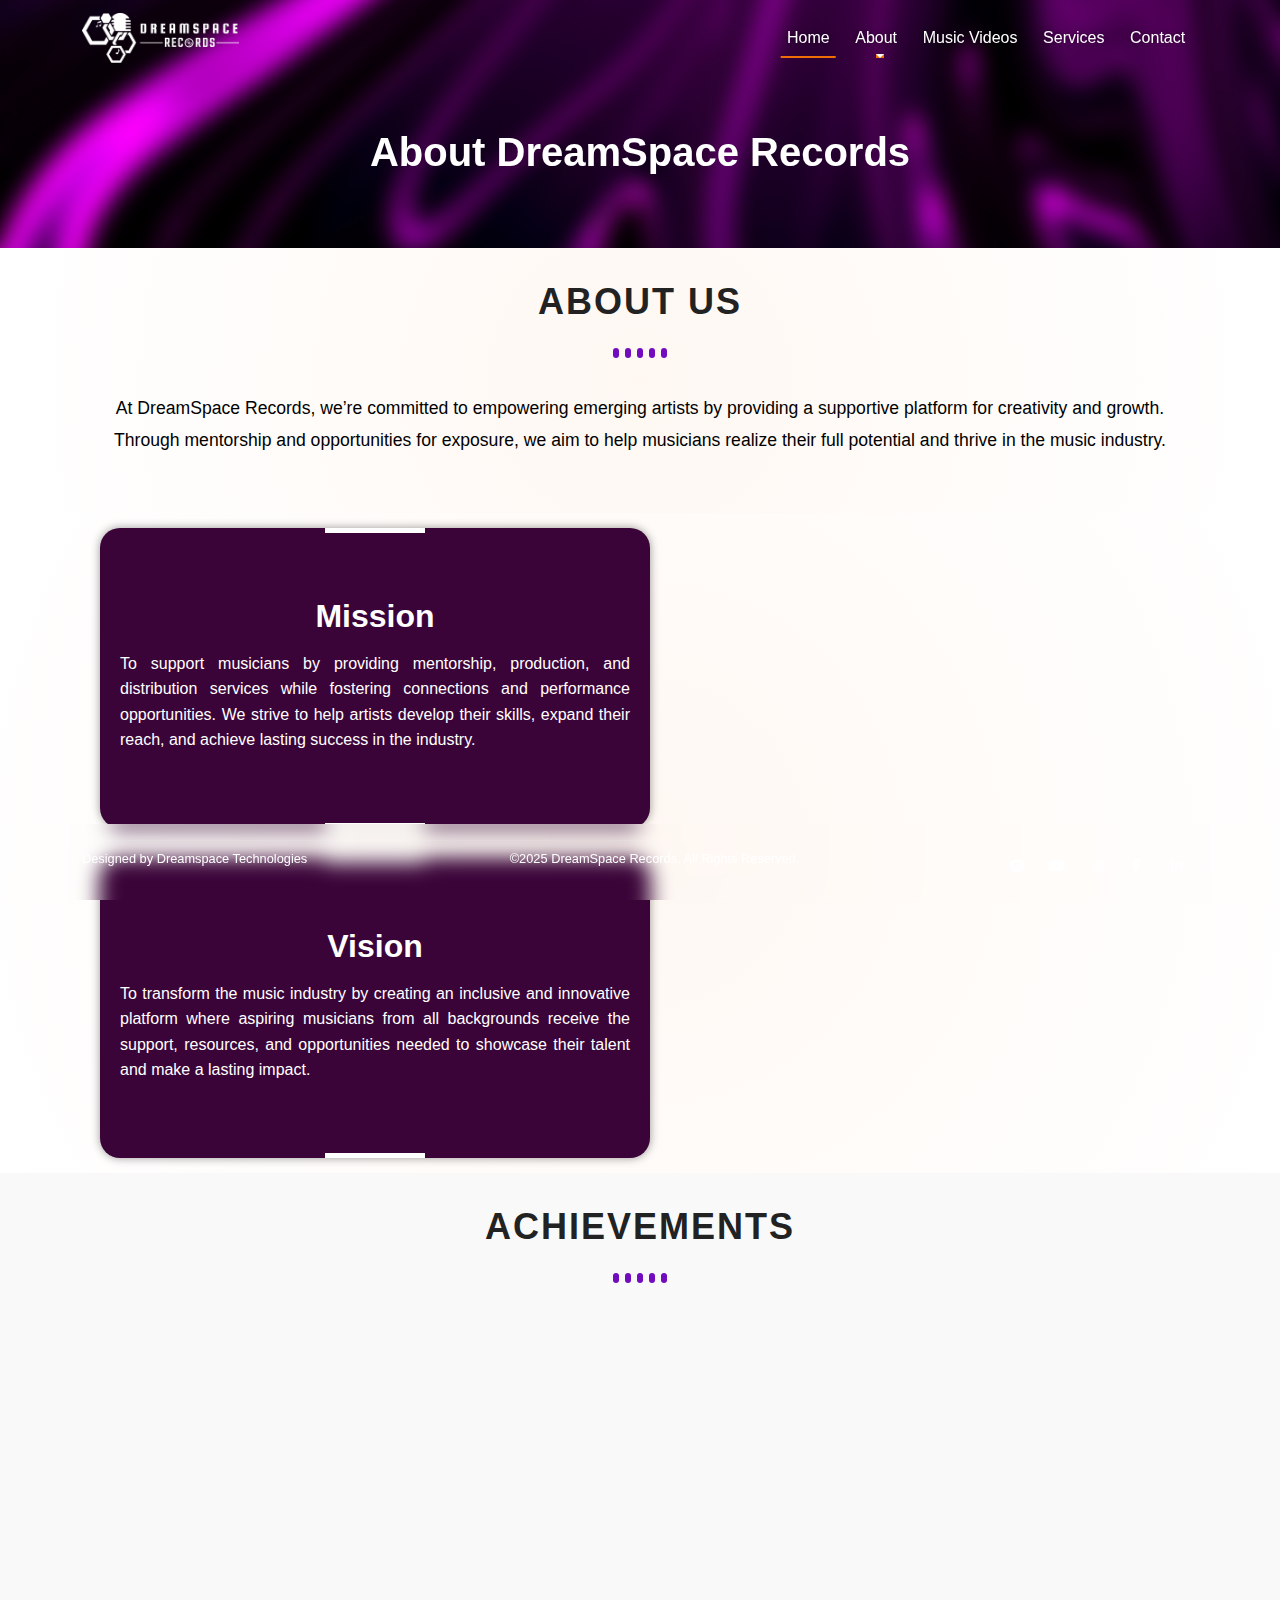
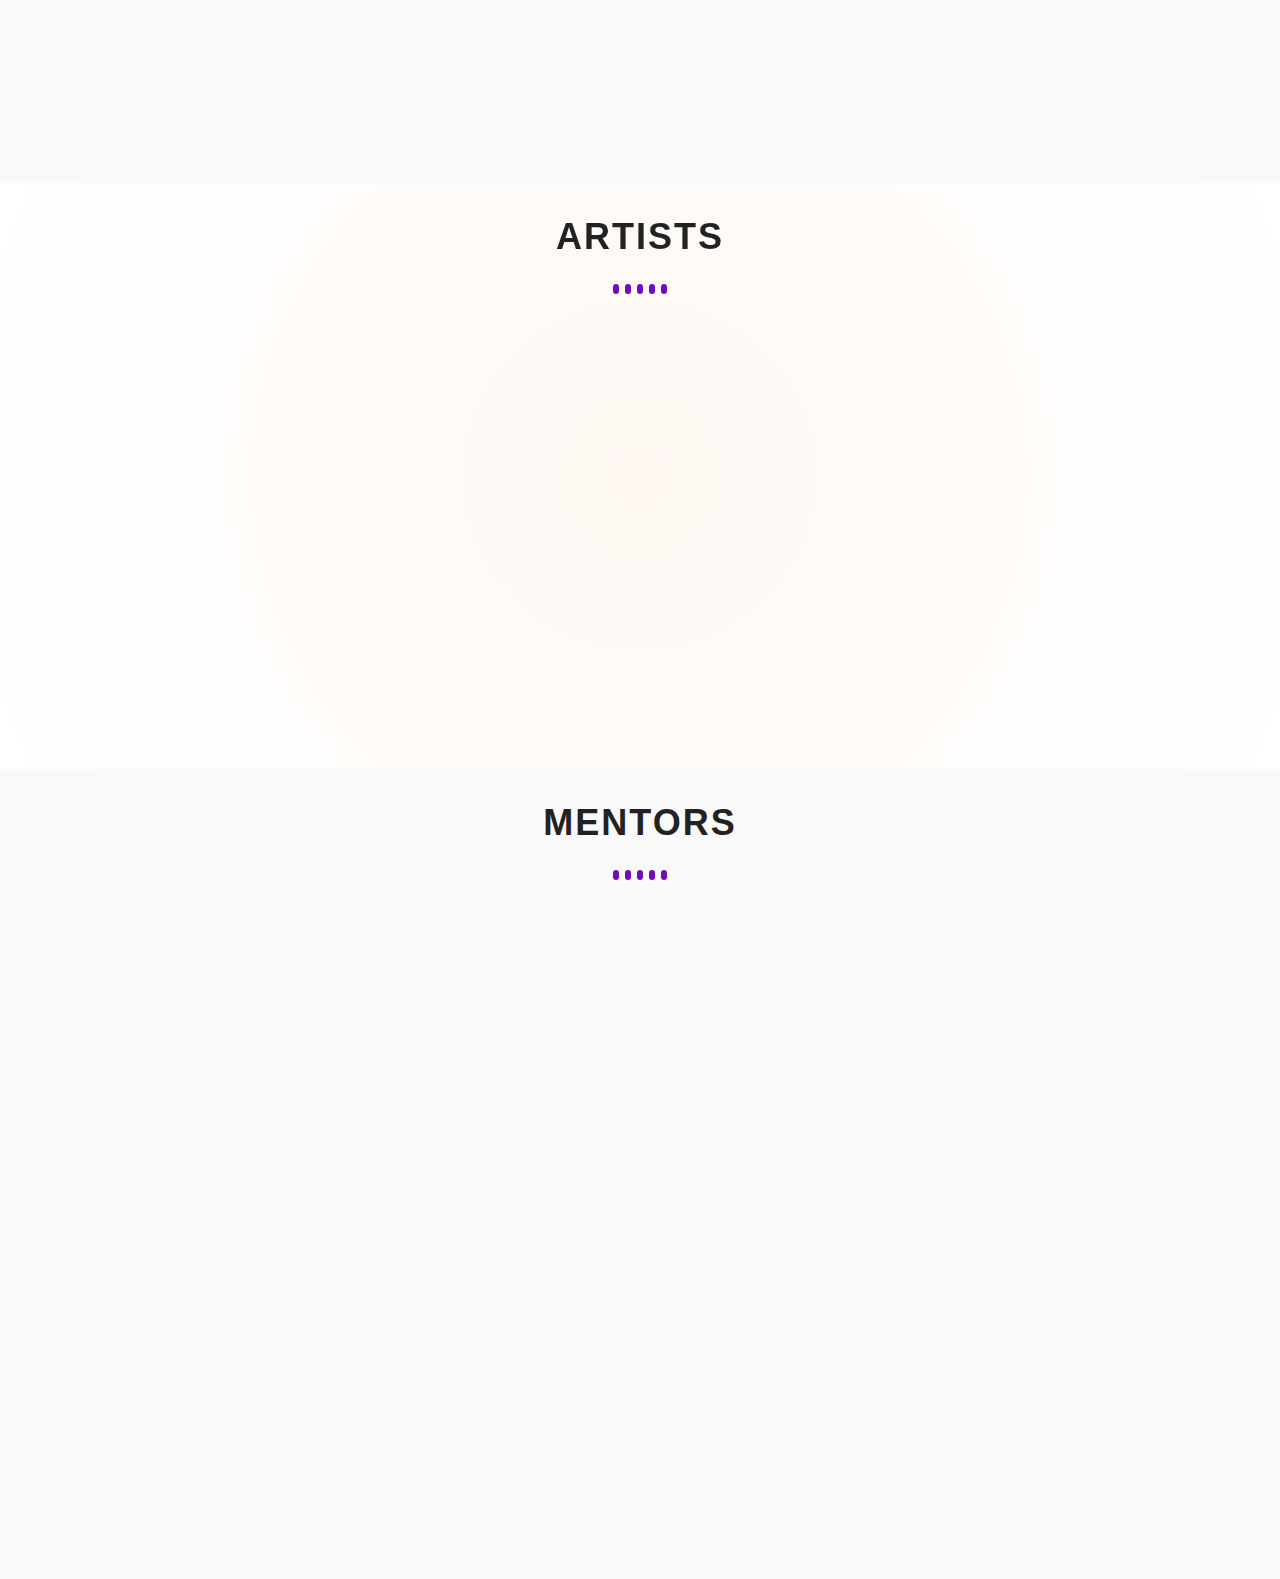
==== commit 8a8c0a2d: "fix : update footer" ====
--- a/about.html
+++ b/about.html
@@ -461,7 +461,7 @@
         <div class="container">
             <div class="footer-bottom">
                 <p class="design-by">
-                    Designed by <a href="" target="_blank">Dreamspace Technologies</a>
+                    Designed by Dreamspace Technologies
                 </p>            
                 <p class="copyright">&copy;2025 DreamSpace Records. All Rights Reserved.</p>
                 <div class="social-icons">
--- a/styles.css
+++ b/styles.css
@@ -249,6 +249,9 @@
   -webkit-backdrop-filter: blur(0px);
 }
 
+.navbar .container {
+  flex-direction: row;
+}
 .navbar.scrolled {
   background-color: rgba(1, 1, 1, 0.7);
   box-shadow: 0 2px 10px rgba(0, 0, 0, 0.1);
@@ -357,7 +360,14 @@
   color: purple !important;
 }
 
-
+/* Navbar toggler color change when scrolled */
+.navbar.scrolled .navbar-toggler {
+  border-color: purple;
+}
+
+.navbar.scrolled .navbar-toggler-icon {
+  background-image: url("data:image/svg+xml,%3csvg xmlns='http://www.w3.org/2000/svg' viewBox='0 0 30 30'%3e%3cpath stroke='purple' stroke-linecap='round' stroke-miterlimit='10' stroke-width='2' d='M4 7h22M4 15h22M4 23h22'/%3e%3c/svg%3e");
+}
 
 /* Mobile Navbar */
 @media (max-width: 991.98px) {
@@ -365,6 +375,9 @@
     background-color: rgba(1, 1, 1, 0.95);
     padding: 1rem;
     border-radius: 0.5rem;
+  }
+  .navbar .container{
+    flex-direction: row;
   }
 }
 
@@ -1574,8 +1587,9 @@
   transform: scale(1.05);
 }
 
+
 #nw-gallery {
-  padding: 20px 0 80px; /* No padding on sides */
+  padding: 20px 0; /* No padding on sides */
 }
 
 .container {
@@ -1583,6 +1597,7 @@
   gap: 10px;
   justify-content: center;
   flex-wrap: wrap;
+  flex-direction: column;
 }
 
 .card {
@@ -1624,7 +1639,6 @@
 }
 
 
-
 /* Contact Section Styles */
 .contact-section {
   padding: 2.5rem auto 8rem;
@@ -1814,21 +1828,23 @@
   flex-wrap: wrap;
 }
 
-.footer-bottom p {
-  margin: 0;
-}
-
-.design-by {
-  text-align: left;
-}
-
-.copyright {
-  text-align: center;
-  flex-grow: 1;
-}
-
-.social-icons {
-  text-align: right;
+/* Centering elements for smaller screens */
+@media screen and (max-width: 768px) {
+  .footer-bottom {
+    flex-direction: column;
+    text-align: center;
+  }
+
+  .design-by,
+  .copyright,
+  .social-icons {
+    width: 100%;
+    margin-bottom: 0.3rem;
+  }
+
+  .social-icons a {
+    margin: 0 5px;
+  }
 }
 
 /* Responsive Styles */
@@ -1837,7 +1853,7 @@
     background-color: rgba(1, 1, 1, 0.9);
     padding: 1rem;
     border-radius: 0.5rem;
-  } */
+  }
 
   .slogan {
     font-size: 2rem;
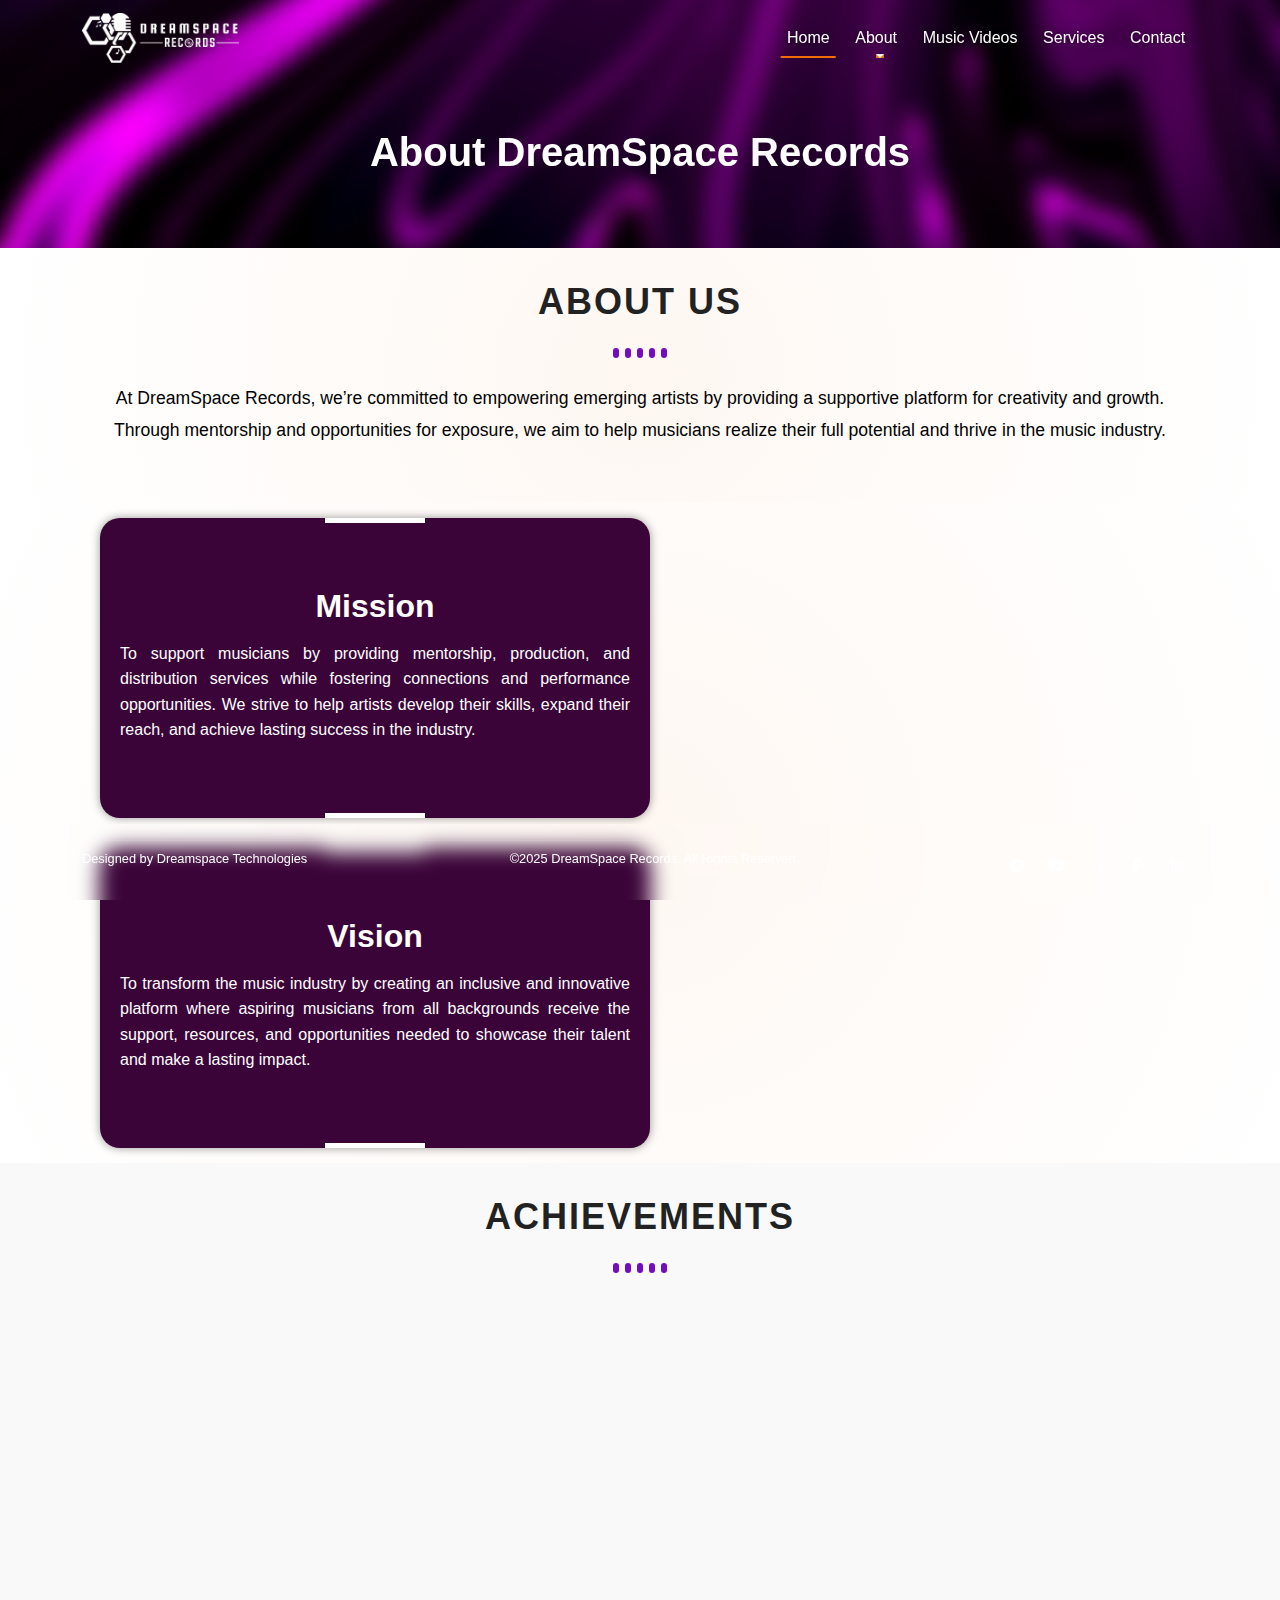
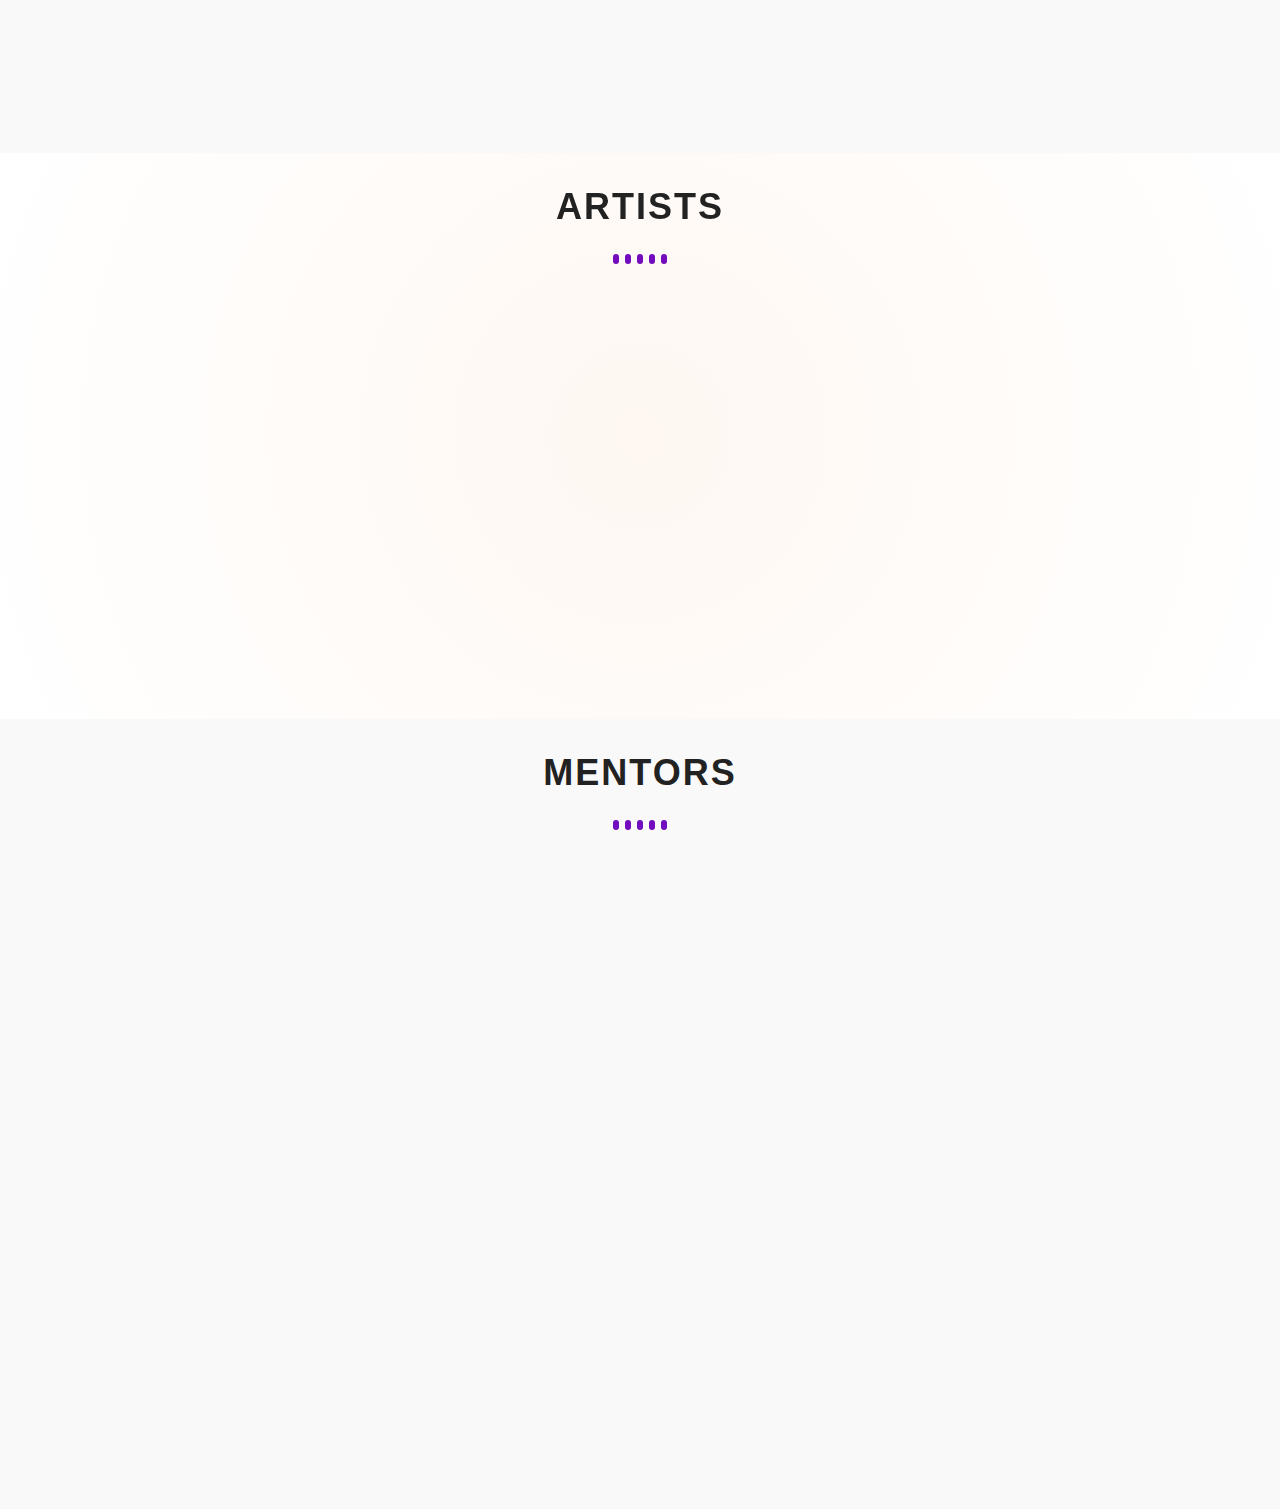
==== commit 71a6399b: "fix : update nav bar" ====
--- a/about.html
+++ b/about.html
@@ -42,7 +42,7 @@
                         <a class="nav-link" href="services.html">Services</a>
                     </li>
                     <li class="nav-item">
-                        <a class="nav-link" href="">Contact</a>
+                        <a class="nav-link" href="index.html#contact">Contact</a>
                     </li>
                 </ul>
             </div>
--- a/styles.css
+++ b/styles.css
@@ -1592,12 +1592,16 @@
   padding: 20px 0; /* No padding on sides */
 }
 
-.container {
+.gal-container {
   display: flex;
   gap: 10px;
   justify-content: center;
   flex-wrap: wrap;
-  flex-direction: column;
+  flex-direction: row;
+  padding-top: 20px;
+  padding-right: 80px;
+  padding-left: 80px;
+  padding-bottom: 50px;
 }
 
 .card {
@@ -1622,7 +1626,7 @@
 
 .card:hover {
   flex: 2;
-  background-color: #b8b8b8;
+  background-color: #ffffff;
 }
 
 /* Responsive Design */
@@ -1904,6 +1908,12 @@
   overflow: hidden;
 }
 
+.creative-bg2 {
+  position: relative;
+  overflow: hidden;
+  padding-bottom: 50px;
+}
+
 .creative-bg::before {
   content: "";
   position: absolute;
